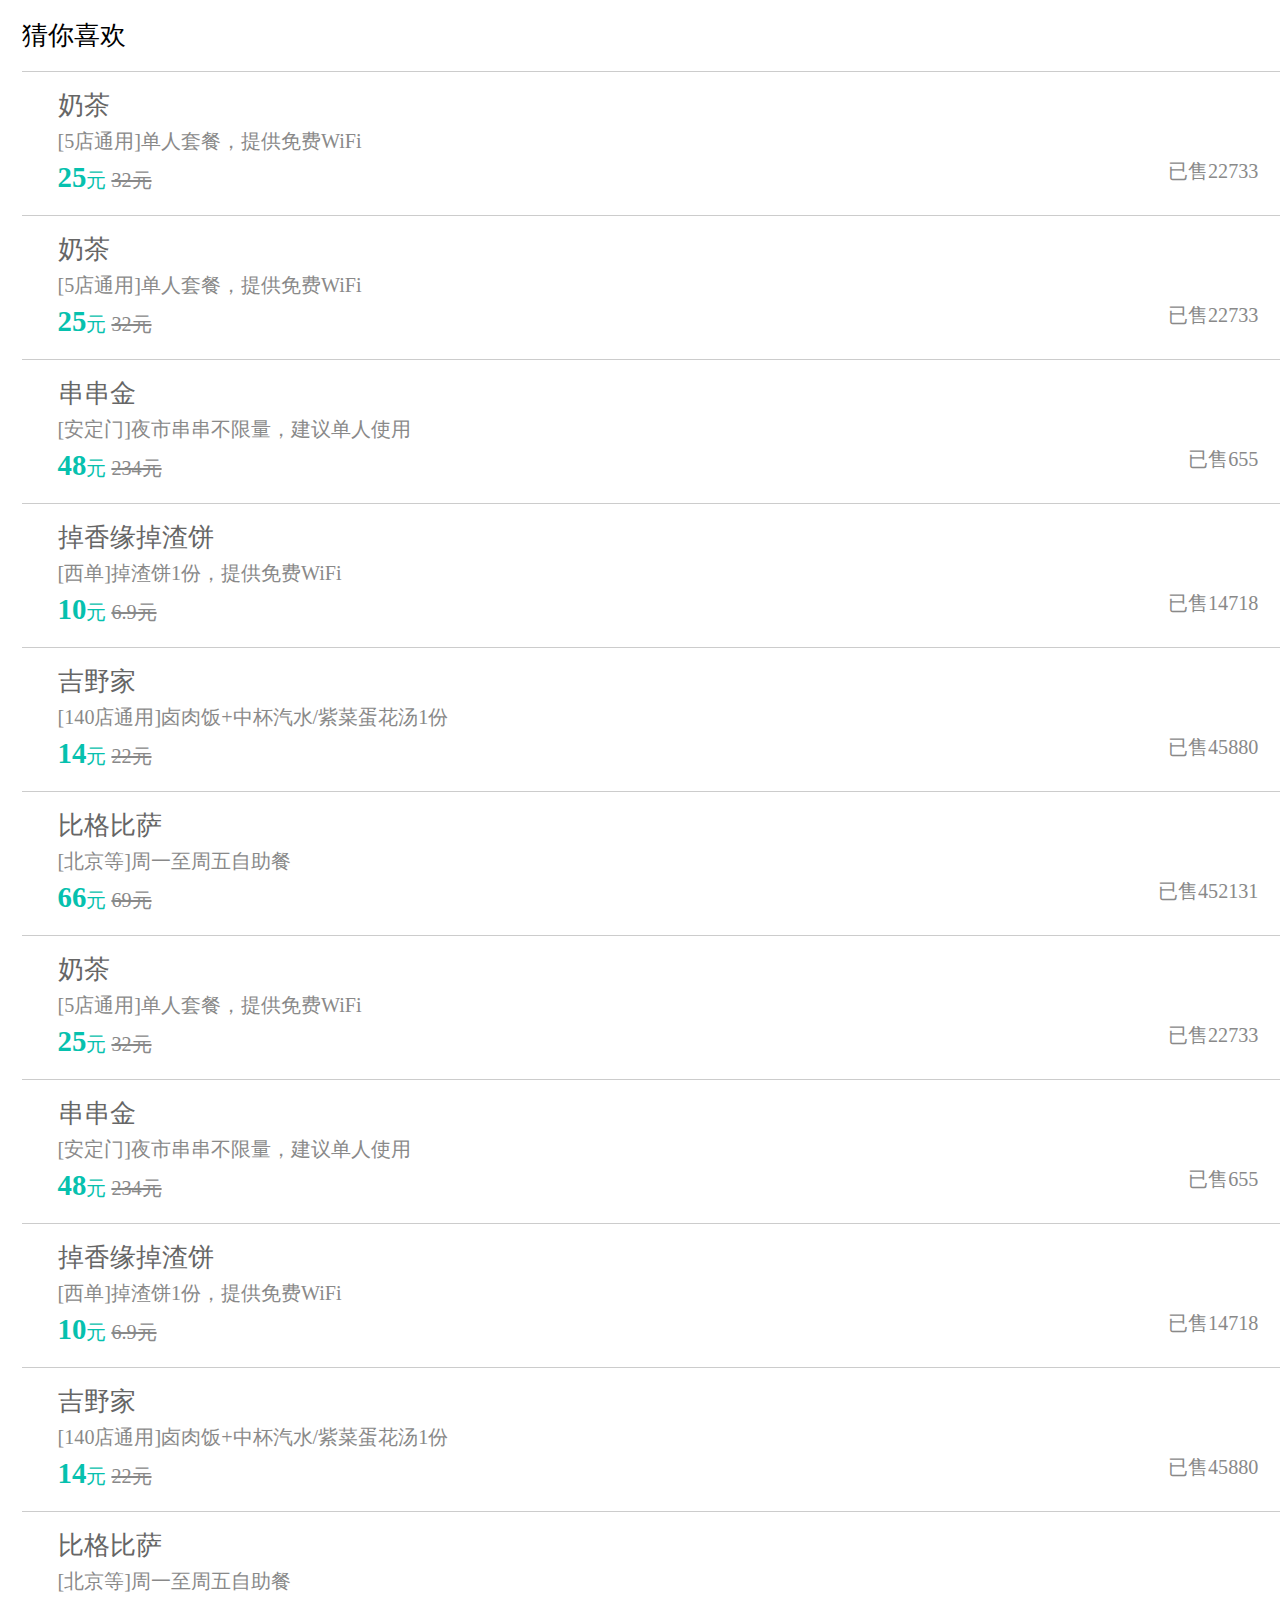
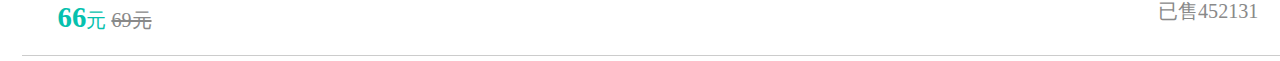
==== index.html @ a8ac3b0f "gw" ====
<!DOCTYPE html>
<html lang="en">

<head>
    <meta charset="UTF-8">
    <meta name="viewport" content="width=device-width, initial-scale=1.0">
    <meta http-equiv="X-UA-Compatible" content="ie=edge">
    <title>美团</title>
    <link rel="stylesheet" href="css/style.css">
</head>

<body>
    <main class="main">
        <div class="cont">
            <h3>猜你喜欢</h3>
            <dl>
                <dt>
                    <img src="https://p0.meituan.net/100.0/deal/d245d3a59e6c902f81d28c6874a3536167156.jpg@12_0_775_775a%7C267h_267w_2e_90Q" alt="">
                </dt>
                <dd>
                    <h4>奶茶</h4>
                    <h5>[5店通用]单人套餐，提供免费WiFi</h5>
                    <h6>
                        <div class="price">
                            <span class="strong">25</span><span class="strong-color">元</span>
                            <del>32元</del>
                            <span class="line-right">
                                已售22733
                            </span>
                        </div>
                    </h6>
                </dd>
            </dl>
            <dl>
                <dt>
                    <img src="https://p0.meituan.net/100.0/deal/d245d3a59e6c902f81d28c6874a3536167156.jpg@12_0_775_775a%7C267h_267w_2e_90Q" alt="">
                </dt>
                <dd>
                    <h4>奶茶</h4>
                    <h5>[5店通用]单人套餐，提供免费WiFi</h5>
                    <h6>
                        <div class="price">
                            <span class="strong">25</span><span class="strong-color">元</span>
                            <del>32元</del>
                            <span class="line-right">
                                已售22733
                            </span>
                        </div>
                    </h6>
                </dd>
            </dl>
            <dl>
                <dt>
                    <img src="https://p1.meituan.net/200.0/deal/932180e66d0e1281a1e294e4fa49412c116406.jpg@214_0_852_852a%7C267h_267w_2e_90Q" alt="">
                </dt>
                <dd>
                    <h4>串串金</h4>
                    <h5>[安定门]夜市串串不限量，建议单人使用</h5>
                    <h6>
                        <div class="price">
                            <span class="strong">48</span><span class="strong-color">元</span>
                            <del>234元</del>
                            <span class="line-right">
                                已售655
                            </span>
                        </div>
                    </h6>
                </dd>
            </dl>
            <dl>
                <dt>
                    <img src="https://p1.meituan.net/200.0/deal/7fa4d4497aab7b81ced0d3081616e77262464.jpg@117_0_468_468a%7C267h_267w_2e_90Q" alt="">
                </dt>
                <dd>
                    <h4>掉香缘掉渣饼</h4>
                    <h5>[西单]掉渣饼1份，提供免费WiFi</h5>
                    <h6>
                        <div class="price">
                            <span class="strong">10</span><span class="strong-color">元</span>
                            <del>6.9元</del>
                            <span class="line-right">
                                已售14718
                            </span>
                        </div>
                    </h6>
                </dd>
            </dl>
            <dl>
                <dt>
                    <img src="https://p1.meituan.net/200.0/deal/8e637b56e05c599727e75b2859fbf41134617.jpg@126_0_388_388a%7C267h_267w_2e_100Q" alt="">
                </dt>
                <dd>
                    <h4>吉野家</h4>
                    <h5>[140店通用]卤肉饭+中杯汽水/紫菜蛋花汤1份</h5>
                    <h6>
                        <div class="price">
                            <span class="strong">14</span><span class="strong-color">元</span>
                            <del>22元</del>
                            <span class="line-right">
                                已售45880
                            </span>
                        </div>
                    </h6>
                </dd>
            </dl>
            <dl>
                <dt>
                    <img src="https://p1.meituan.net/200.0/deal/6c6b26cb5943a61677a5c1cd891d8d6297996.jpg@249_0_786_786a%7C267h_267w_2e_90Q" alt="">
                </dt>
                <dd>
                    <h4>比格比萨</h4>
                    <h5>[北京等]周一至周五自助餐</h5>
                    <h6>
                        <div class="price">
                            <span class="strong">66</span><span class="strong-color">元</span>
                            <del>69元</del>
                            <span class="line-right">
                                已售452131
                            </span>
                        </div>
                    </h6>
                </dd>
            </dl>
            <dl>
                <dt>
                    <img src="https://p0.meituan.net/100.0/deal/d245d3a59e6c902f81d28c6874a3536167156.jpg@12_0_775_775a%7C267h_267w_2e_90Q" alt="">
                </dt>
                <dd>
                    <h4>奶茶</h4>
                    <h5>[5店通用]单人套餐，提供免费WiFi</h5>
                    <h6>
                        <div class="price">
                            <span class="strong">25</span><span class="strong-color">元</span>
                            <del>32元</del>
                            <span class="line-right">
                                已售22733
                            </span>
                        </div>
                    </h6>
                </dd>
            </dl>
            <dl>
                <dt>
                    <img src="https://p1.meituan.net/200.0/deal/932180e66d0e1281a1e294e4fa49412c116406.jpg@214_0_852_852a%7C267h_267w_2e_90Q" alt="">
                </dt>
                <dd>
                    <h4>串串金</h4>
                    <h5>[安定门]夜市串串不限量，建议单人使用</h5>
                    <h6>
                        <div class="price">
                            <span class="strong">48</span><span class="strong-color">元</span>
                            <del>234元</del>
                            <span class="line-right">
                                已售655
                            </span>
                        </div>
                    </h6>
                </dd>
            </dl>
            <dl>
                <dt>
                    <img src="https://p1.meituan.net/200.0/deal/7fa4d4497aab7b81ced0d3081616e77262464.jpg@117_0_468_468a%7C267h_267w_2e_90Q" alt="">
                </dt>
                <dd>
                    <h4>掉香缘掉渣饼</h4>
                    <h5>[西单]掉渣饼1份，提供免费WiFi</h5>
                    <h6>
                        <div class="price">
                            <span class="strong">10</span><span class="strong-color">元</span>
                            <del>6.9元</del>
                            <span class="line-right">
                                已售14718
                            </span>
                        </div>
                    </h6>
                </dd>
            </dl>
            <dl>
                <dt>
                    <img src="https://p1.meituan.net/200.0/deal/8e637b56e05c599727e75b2859fbf41134617.jpg@126_0_388_388a%7C267h_267w_2e_100Q" alt="">
                </dt>
                <dd>
                    <h4>吉野家</h4>
                    <h5>[140店通用]卤肉饭+中杯汽水/紫菜蛋花汤1份</h5>
                    <h6>
                        <div class="price">
                            <span class="strong">14</span><span class="strong-color">元</span>
                            <del>22元</del>
                            <span class="line-right">
                                已售45880
                            </span>
                        </div>
                    </h6>
                </dd>
            </dl>
            <dl>
                <dt>
                    <img src="https://p1.meituan.net/200.0/deal/6c6b26cb5943a61677a5c1cd891d8d6297996.jpg@249_0_786_786a%7C267h_267w_2e_90Q" alt="">
                </dt>
                <dd>
                    <h4>比格比萨</h4>
                    <h5>[北京等]周一至周五自助餐</h5>
                    <h6>
                        <div class="price">
                            <span class="strong">66</span><span class="strong-color">元</span>
                            <del>69元</del>
                            <span class="line-right">
                                已售452131
                            </span>
                        </div>
                    </h6>
                </dd>
            </dl>
        </div>
    </main>
</body>
<script src="js/flexible.js"></script>

</html>
---- css/style.css ----
a:hover,
a:active,
a:link,
a:visited {
  text-decoration: none;
  -webkit-tap-highlight-color: transparent;
}

html,
body {
  width: 100%;
  height: 100%;
  line-height: 1.5;
}

body,
div,
dl,
dt,
dd,
ul,
ol,
li,
h1,
h2,
h3,
h4,
h5,
h6,
pre,
code,
form,
fieldset,
legend,
input,
textarea,
p,
blockquote,
th,
td,
hr,
button,
article,
aside,
details,
figcaption,
figure,
footer,
header,
hgroup,
menu,
nav,
section {
  margin: 0;
  padding: 0;
  -webkit-text-size-adjust: 100%;
  -webkit-tap-highlight-color: transparent;
  box-sizing: border-box;
}

article,
aside,
details,
figcaption,
figure,
footer,
header,
hgroup,
menu,
nav,
section {
  display: block;
}

audio,
canvas,
video {
  display: inline-block;
  *display: inline;
  *zoom: 1;
}

table {
  border-collapse: collapse;
  border-spacing: 0;
}

th {
  text-align: inherit;
}

fieldset,
img {
  border: 0;
}

iframe {
  display: block;
}

abbr,
acronym {
  border: 0;
  font-variant: normal;
}

del {
  text-decoration: line-through;
}

address,
caption,
cite,
code,
dfn,
em,
th,
var {
  font-style: normal;
  font-weight: 500;
}

ol,
ul {
  list-style: none;
}

caption,
th {
  text-align: left;
}

h1,
h2,
h3,
h4,
h5,
h6 {
  font-size: 100%;
  font-weight: 500;
}

i,
code,
b {
  font-weight: normal;
  font-style: normal;
}

code {
  background: transparent;
}

.cont {
  width: 100%;
  padding-left: 0.4rem;
}

.cont h3 {
  font-size: 0.48rem;
  height: 1.33333rem;
  line-height: 1.33333rem;
  border-bottom: 0.02667rem solid #ccc;
}

.cont dl {
  width: 100%;
  height: 2.66667rem;
  border-bottom: 0.02667rem solid #ccc;
  display: flex;
  flex-direction: row;
  justify-content: flex-start;
  align-items: center;
}

.cont dl dt {
  padding: 0.13333rem;
}

.cont dl dt img {
  max-width: 2.66667rem;
  max-height: 2.13333rem;
}

.cont dl dd {
  flex: 1;
  padding: 0.4rem;
}

.cont dl dd h4 {
  font-size: 0.48rem;
  color: #666666;
}

.cont dl dd h5 {
  font-size: 0.37333rem;
  color: #898989;
}

.cont dl dd h6 {
  font-size: 0.37333rem;
  color: #898989;
}

.cont dl dd h6 .price .strong {
  font-size: 0.53333rem;
  font-weight: 800;
  color: #06c1ae;
}

.cont dl dd h6 .price .strong-color {
  font-size: 0.37333rem;
  color: #06c1ae;
}

.cont dl dd h6 .price .line-right {
  float: right;
}
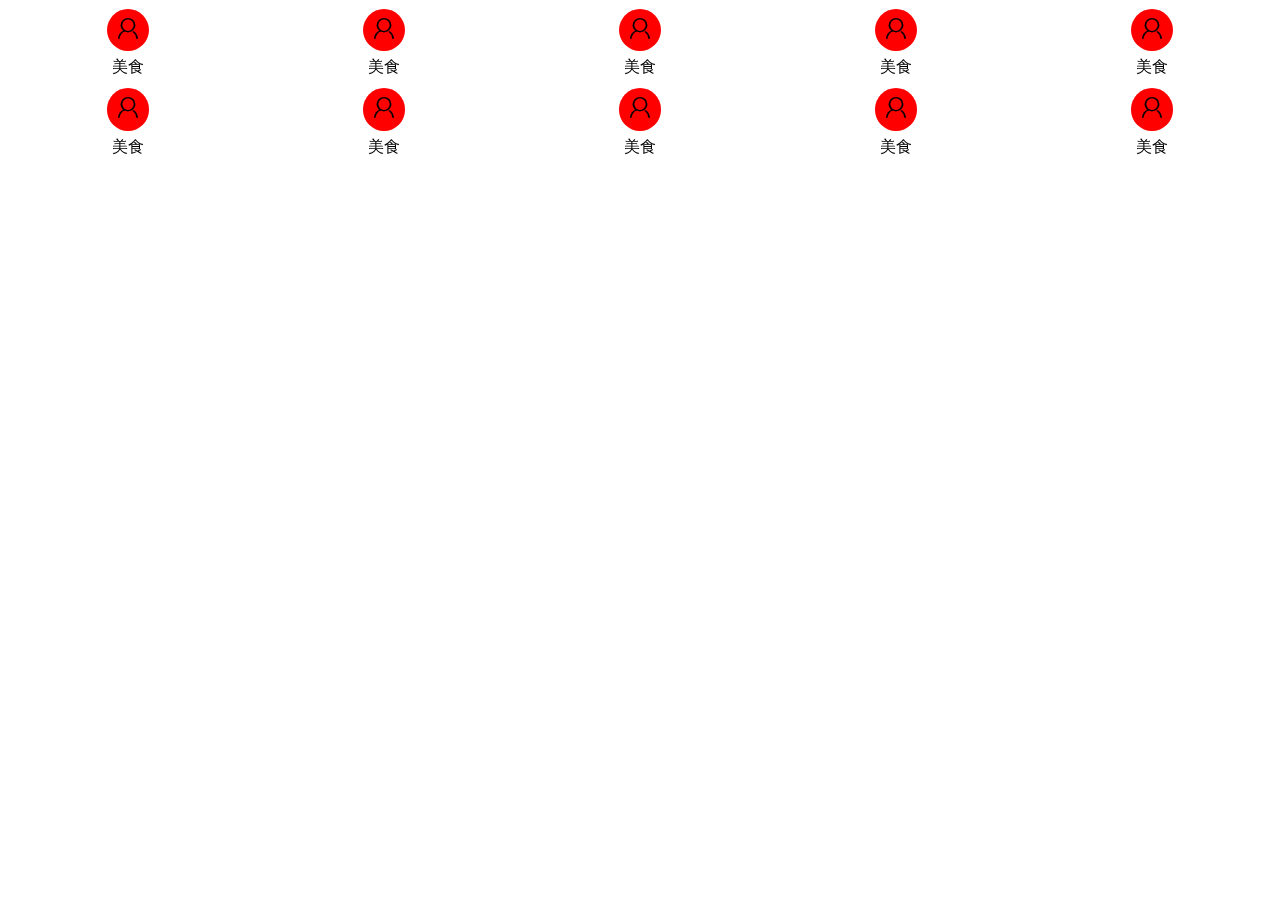
==== commit d4a80cf8: "lzk" ====
--- a/index.html
+++ b/index.html
@@ -5,215 +5,110 @@
     <meta charset="UTF-8">
     <meta name="viewport" content="width=device-width, initial-scale=1.0">
     <meta http-equiv="X-UA-Compatible" content="ie=edge">
-    <title>美团</title>
+    <title>刘正凯</title>
     <link rel="stylesheet" href="css/style.css">
+    <link rel="stylesheet" href="fonts/iconfont.css">
+    <link rel="stylesheet" href="css/swiper-4.3.3.min.css">
+    <script src="js/swiper-4.3.3.min.js"></script>
 </head>
 
 <body>
-    <main class="main">
-        <div class="cont">
-            <h3>猜你喜欢</h3>
-            <dl>
-                <dt>
-                    <img src="https://p0.meituan.net/100.0/deal/d245d3a59e6c902f81d28c6874a3536167156.jpg@12_0_775_775a%7C267h_267w_2e_90Q" alt="">
-                </dt>
-                <dd>
-                    <h4>奶茶</h4>
-                    <h5>[5店通用]单人套餐，提供免费WiFi</h5>
-                    <h6>
-                        <div class="price">
-                            <span class="strong">25</span><span class="strong-color">元</span>
-                            <del>32元</del>
-                            <span class="line-right">
-                                已售22733
-                            </span>
-                        </div>
-                    </h6>
-                </dd>
-            </dl>
-            <dl>
-                <dt>
-                    <img src="https://p0.meituan.net/100.0/deal/d245d3a59e6c902f81d28c6874a3536167156.jpg@12_0_775_775a%7C267h_267w_2e_90Q" alt="">
-                </dt>
-                <dd>
-                    <h4>奶茶</h4>
-                    <h5>[5店通用]单人套餐，提供免费WiFi</h5>
-                    <h6>
-                        <div class="price">
-                            <span class="strong">25</span><span class="strong-color">元</span>
-                            <del>32元</del>
-                            <span class="line-right">
-                                已售22733
-                            </span>
-                        </div>
-                    </h6>
-                </dd>
-            </dl>
-            <dl>
-                <dt>
-                    <img src="https://p1.meituan.net/200.0/deal/932180e66d0e1281a1e294e4fa49412c116406.jpg@214_0_852_852a%7C267h_267w_2e_90Q" alt="">
-                </dt>
-                <dd>
-                    <h4>串串金</h4>
-                    <h5>[安定门]夜市串串不限量，建议单人使用</h5>
-                    <h6>
-                        <div class="price">
-                            <span class="strong">48</span><span class="strong-color">元</span>
-                            <del>234元</del>
-                            <span class="line-right">
-                                已售655
-                            </span>
-                        </div>
-                    </h6>
-                </dd>
-            </dl>
-            <dl>
-                <dt>
-                    <img src="https://p1.meituan.net/200.0/deal/7fa4d4497aab7b81ced0d3081616e77262464.jpg@117_0_468_468a%7C267h_267w_2e_90Q" alt="">
-                </dt>
-                <dd>
-                    <h4>掉香缘掉渣饼</h4>
-                    <h5>[西单]掉渣饼1份，提供免费WiFi</h5>
-                    <h6>
-                        <div class="price">
-                            <span class="strong">10</span><span class="strong-color">元</span>
-                            <del>6.9元</del>
-                            <span class="line-right">
-                                已售14718
-                            </span>
-                        </div>
-                    </h6>
-                </dd>
-            </dl>
-            <dl>
-                <dt>
-                    <img src="https://p1.meituan.net/200.0/deal/8e637b56e05c599727e75b2859fbf41134617.jpg@126_0_388_388a%7C267h_267w_2e_100Q" alt="">
-                </dt>
-                <dd>
-                    <h4>吉野家</h4>
-                    <h5>[140店通用]卤肉饭+中杯汽水/紫菜蛋花汤1份</h5>
-                    <h6>
-                        <div class="price">
-                            <span class="strong">14</span><span class="strong-color">元</span>
-                            <del>22元</del>
-                            <span class="line-right">
-                                已售45880
-                            </span>
-                        </div>
-                    </h6>
-                </dd>
-            </dl>
-            <dl>
-                <dt>
-                    <img src="https://p1.meituan.net/200.0/deal/6c6b26cb5943a61677a5c1cd891d8d6297996.jpg@249_0_786_786a%7C267h_267w_2e_90Q" alt="">
-                </dt>
-                <dd>
-                    <h4>比格比萨</h4>
-                    <h5>[北京等]周一至周五自助餐</h5>
-                    <h6>
-                        <div class="price">
-                            <span class="strong">66</span><span class="strong-color">元</span>
-                            <del>69元</del>
-                            <span class="line-right">
-                                已售452131
-                            </span>
-                        </div>
-                    </h6>
-                </dd>
-            </dl>
-            <dl>
-                <dt>
-                    <img src="https://p0.meituan.net/100.0/deal/d245d3a59e6c902f81d28c6874a3536167156.jpg@12_0_775_775a%7C267h_267w_2e_90Q" alt="">
-                </dt>
-                <dd>
-                    <h4>奶茶</h4>
-                    <h5>[5店通用]单人套餐，提供免费WiFi</h5>
-                    <h6>
-                        <div class="price">
-                            <span class="strong">25</span><span class="strong-color">元</span>
-                            <del>32元</del>
-                            <span class="line-right">
-                                已售22733
-                            </span>
-                        </div>
-                    </h6>
-                </dd>
-            </dl>
-            <dl>
-                <dt>
-                    <img src="https://p1.meituan.net/200.0/deal/932180e66d0e1281a1e294e4fa49412c116406.jpg@214_0_852_852a%7C267h_267w_2e_90Q" alt="">
-                </dt>
-                <dd>
-                    <h4>串串金</h4>
-                    <h5>[安定门]夜市串串不限量，建议单人使用</h5>
-                    <h6>
-                        <div class="price">
-                            <span class="strong">48</span><span class="strong-color">元</span>
-                            <del>234元</del>
-                            <span class="line-right">
-                                已售655
-                            </span>
-                        </div>
-                    </h6>
-                </dd>
-            </dl>
-            <dl>
-                <dt>
-                    <img src="https://p1.meituan.net/200.0/deal/7fa4d4497aab7b81ced0d3081616e77262464.jpg@117_0_468_468a%7C267h_267w_2e_90Q" alt="">
-                </dt>
-                <dd>
-                    <h4>掉香缘掉渣饼</h4>
-                    <h5>[西单]掉渣饼1份，提供免费WiFi</h5>
-                    <h6>
-                        <div class="price">
-                            <span class="strong">10</span><span class="strong-color">元</span>
-                            <del>6.9元</del>
-                            <span class="line-right">
-                                已售14718
-                            </span>
-                        </div>
-                    </h6>
-                </dd>
-            </dl>
-            <dl>
-                <dt>
-                    <img src="https://p1.meituan.net/200.0/deal/8e637b56e05c599727e75b2859fbf41134617.jpg@126_0_388_388a%7C267h_267w_2e_100Q" alt="">
-                </dt>
-                <dd>
-                    <h4>吉野家</h4>
-                    <h5>[140店通用]卤肉饭+中杯汽水/紫菜蛋花汤1份</h5>
-                    <h6>
-                        <div class="price">
-                            <span class="strong">14</span><span class="strong-color">元</span>
-                            <del>22元</del>
-                            <span class="line-right">
-                                已售45880
-                            </span>
-                        </div>
-                    </h6>
-                </dd>
-            </dl>
-            <dl>
-                <dt>
-                    <img src="https://p1.meituan.net/200.0/deal/6c6b26cb5943a61677a5c1cd891d8d6297996.jpg@249_0_786_786a%7C267h_267w_2e_90Q" alt="">
-                </dt>
-                <dd>
-                    <h4>比格比萨</h4>
-                    <h5>[北京等]周一至周五自助餐</h5>
-                    <h6>
-                        <div class="price">
-                            <span class="strong">66</span><span class="strong-color">元</span>
-                            <del>69元</del>
-                            <span class="line-right">
-                                已售452131
-                            </span>
-                        </div>
-                    </h6>
-                </dd>
-            </dl>
-        </div>
-    </main>
+    <div class="nav swiper-container">
+        <ul class="swiper-wrapper">
+            <li class="swiper-slide">
+                <dl>
+                    <dt><i class="icon iconfont icon-wode"></i></dt>
+                    <dd>美食</dd>
+                </dl>
+                <dl>
+                    <dt><i class="icon iconfont icon-wode"></i></dt>
+                    <dd>美食</dd>
+                </dl>
+                <dl>
+                    <dt><i class="icon iconfont icon-wode"></i></dt>
+                    <dd>美食</dd>
+                </dl>
+                <dl>
+                    <dt><i class="icon iconfont icon-wode"></i></dt>
+                    <dd>美食</dd>
+                </dl>
+                <dl>
+                    <dt><i class="icon iconfont icon-wode"></i></dt>
+                    <dd>美食</dd>
+                </dl>
+                <dl>
+                    <dt><i class="icon iconfont icon-wode"></i></dt>
+                    <dd>美食</dd>
+                </dl>
+                <dl>
+                    <dt><i class="icon iconfont icon-wode"></i></dt>
+                    <dd>美食</dd>
+                </dl>
+                <dl>
+                    <dt><i class="icon iconfont icon-wode"></i></dt>
+                    <dd>美食</dd>
+                </dl>
+                <dl>
+                    <dt><i class="icon iconfont icon-wode"></i></dt>
+                    <dd>美食</dd>
+                </dl>
+                <dl>
+                    <dt><i class="icon iconfont icon-wode"></i></dt>
+                    <dd>美食</dd>
+                </dl>
+            </li>
+            <li class="swiper-slide">
+                <dl>
+                    <dt><i class="icon iconfont icon-wode"></i></dt>
+                    <dd>美食</dd>
+                </dl>
+                <dl>
+                    <dt><i class="icon iconfont icon-wode"></i></dt>
+                    <dd>美食</dd>
+                </dl>
+                <dl>
+                    <dt><i class="icon iconfont icon-wode"></i></dt>
+                    <dd>美食</dd>
+                </dl>
+                <dl>
+                    <dt><i class="icon iconfont icon-wode"></i></dt>
+                    <dd>美食</dd>
+                </dl>
+                <dl>
+                    <dt><i class="icon iconfont icon-wode"></i></dt>
+                    <dd>美食</dd>
+                </dl>
+                <dl>
+                    <dt><i class="icon iconfont icon-wode"></i></dt>
+                    <dd>美食</dd>
+                </dl>
+                <dl>
+                    <dt><i class="icon iconfont icon-wode"></i></dt>
+                    <dd>美食</dd>
+                </dl>
+                <dl>
+                    <dt><i class="icon iconfont icon-wode"></i></dt>
+                    <dd>美食</dd>
+                </dl>
+                <dl>
+                    <dt><i class="icon iconfont icon-wode"></i></dt>
+                    <dd>美食</dd>
+                </dl>
+                <dl>
+                    <dt><i class="icon iconfont icon-wode"></i></dt>
+                    <dd>美食</dd>
+                </dl>
+            </li>
+        </ul>
+
+
+
+
+
+    </div>
+    <script>
+        new Swiper('.nav')
+    </script>
 </body>
-<script src="js/flexible.js"></script>
 
 </html>--- a/css/style.css
+++ b/css/style.css
@@ -151,68 +151,43 @@
   background: transparent;
 }
 
-.cont {
+.nav {
   width: 100%;
-  padding-left: 0.4rem;
+  text-align: center;
 }
 
-.cont h3 {
-  font-size: 0.48rem;
-  height: 1.33333rem;
-  line-height: 1.33333rem;
-  border-bottom: 0.02667rem solid #ccc;
+.nav ul {
+  width: 100%;
 }
 
-.cont dl {
+.nav ul li {
   width: 100%;
-  height: 2.66667rem;
-  border-bottom: 0.02667rem solid #ccc;
   display: flex;
   flex-direction: row;
   justify-content: flex-start;
   align-items: center;
+  flex-wrap: wrap;
 }
 
-.cont dl dt {
-  padding: 0.13333rem;
+.nav ul li dl {
+  width: 20%;
+  flex-shrink: 0;
+  margin-top: 0.53333rem;
 }
 
-.cont dl dt img {
-  max-width: 2.66667rem;
-  max-height: 2.13333rem;
+.nav ul li dl dt {
+  width: 2.66667rem;
+  height: 2.66667rem;
+  line-height: 2.66667rem;
+  background: red;
+  border-radius: 50%;
+  margin: 0 auto;
 }
 
-.cont dl dd {
-  flex: 1;
-  padding: 0.4rem;
+.nav ul li dl dt i {
+  font-size: 1.6rem;
 }
 
-.cont dl dd h4 {
-  font-size: 0.48rem;
-  color: #666666;
+.nav ul li dl dd {
+  margin-top: 0.26667rem;
 }
-
-.cont dl dd h5 {
-  font-size: 0.37333rem;
-  color: #898989;
-}
-
-.cont dl dd h6 {
-  font-size: 0.37333rem;
-  color: #898989;
-}
-
-.cont dl dd h6 .price .strong {
-  font-size: 0.53333rem;
-  font-weight: 800;
-  color: #06c1ae;
-}
-
-.cont dl dd h6 .price .strong-color {
-  font-size: 0.37333rem;
-  color: #06c1ae;
-}
-
-.cont dl dd h6 .price .line-right {
-  float: right;
-}
--- a/fonts/iconfont.css
+++ b/fonts/iconfont.css
@@ -0,0 +1,646 @@
+
+@font-face {font-family: "iconfont";
+  src: url('iconfont.eot?t=1479642403788'); /* IE9*/
+  src: url('iconfont.eot?t=1479642403788#iefix') format('embedded-opentype'), /* IE6-IE8 */
+  url('iconfont.woff?t=1479642403788') format('woff'), /* chrome, firefox */
+  url('iconfont.ttf?t=1479642403788') format('truetype'), /* chrome, firefox, opera, Safari, Android, iOS 4.2+*/
+  url('iconfont.svg?t=1479642403788#iconfont') format('svg'); /* iOS 4.1- */
+}
+
+.iconfont {
+  font-family:"iconfont" !important;
+  font-size:16px;
+  font-style:normal;
+  -webkit-font-smoothing: antialiased;
+  -webkit-text-stroke-width: 0.2px;
+  -moz-osx-font-smoothing: grayscale;
+}
+
+.icon-zanting:before { content: "\f017e"; }
+
+.icon-zanting1:before { content: "\3442"; }
+
+.icon-zanting2:before { content: "\f0067"; }
+
+.icon-bofang:before { content: "\f004c"; }
+
+.icon-fenxiang:before { content: "\e62e"; } 
+
+.icon-fenxiang1:before { content: "\e628"; }
+
+.icon-play:before { content: "\e62f"; }
+
+.icon-share6:before { content: "\e602"; }
+
+.icon-bofang1:before { content: "\e6ac"; }
+
+.icon-ttpodicon:before { content: "\e639"; }
+
+.icon-ttpodicon1:before { content: "\e63a"; }
+
+.icon-ttpodicon2:before { content: "\e64d"; }
+
+.icon-ttpodicon3:before { content: "\e64e"; }
+
+.icon-fenxiang11:before { content: "\e654"; }
+
+.icon-fenxiang2:before { content: "\e60f"; }
+
+.icon-play1:before { content: "\e6bb"; }
+
+.icon-zanting3:before { content: "\e661"; }
+
+.icon-bofang2:before { content: "\f0088"; }
+
+.icon-fenxiang3:before { content: "\e600"; }
+
+.icon-infenicon18:before { content: "\e7b4"; }
+
+.icon-pause-outline:before { content: "\e691"; }
+
+.icon-fenxiang4:before { content: "\e631"; }
+
+.icon-shangyiqu:before { content: "\e665"; }
+
+.icon-xiayiqu:before { content: "\e67e"; }
+
+.icon-zanting4:before { content: "\e615"; }
+
+.icon-fenxiang5:before { content: "\e61c"; }
+
+.icon-bofang3:before { content: "\e61a"; }
+
+.icon-fenxiang6:before { content: "\e603"; }
+
+.icon-share:before { content: "\e604"; }
+
+.icon-iconfontcolor96:before { content: "\e6d2"; }
+
+.icon-bofangqixiayiqu:before { content: "\e63d"; }
+
+.icon-suopingxiayiqu:before { content: "\e68c"; }
+
+.icon-suopingshangyiqu:before { content: "\e68d"; }
+
+.icon-zhutixiayiqu:before { content: "\e708"; }
+
+.icon-tianbiao:before { content: "\e642"; }
+
+.icon-tian:before { content: "\e612"; }
+
+.icon-tianmao:before { content: "\e669"; }
+
+.icon-tianmao1:before { content: "\e68f"; }
+
+.icon-xiayiqu1:before { content: "\e6e7"; }
+
+.icon-suijibofang:before { content: "\e6f1"; }
+
+.icon-weibiaoti102:before { content: "\e608"; }
+
+.icon-icon1:before { content: "\e693"; }
+
+.icon-icon2:before { content: "\e694"; }
+
+.icon-tianmao2:before { content: "\e644"; }
+
+.icon-05:before { content: "\e62a"; }
+
+.icon-07:before { content: "\e62c"; }
+
+.icon-10:before { content: "\e630"; }
+
+.icon-24:before { content: "\e63e"; }
+
+.icon-25:before { content: "\e63f"; }
+
+.icon-26:before { content: "\e640"; }
+
+.icon-27:before { content: "\e641"; }
+
+.icon-28:before { content: "\e643"; }
+
+.icon-29:before { content: "\e645"; }
+
+.icon-31:before { content: "\e646"; }
+
+.icon-38:before { content: "\e651"; }
+
+.icon-crm17:before { content: "\e64f"; }
+
+.icon-39:before { content: "\e652"; }
+
+.icon-zanting5:before { content: "\e66a"; }
+
+.icon-zantinghuodong:before { content: "\e621"; }
+
+.icon-7tian:before { content: "\e60a"; }
+
+.icon-7tian1:before { content: "\e776"; }
+
+.icon-42:before { content: "\e65e"; }
+
+.icon-zanting6:before { content: "\e601"; }
+
+.icon-tianmao3:before { content: "\e775"; }
+
+.icon-50:before { content: "\e662"; }
+
+.icon-shangyiqu-copy:before { content: "\e609"; }
+
+.icon-user:before { content: "\e607"; }
+
+.icon-default-avatar:before { content: "\e627"; }
+
+.icon-zanting7:before { content: "\e605"; }
+
+.icon-shangyiqu-copy1:before { content: "\e606"; }
+
+.icon-suiji2:before { content: "\e60c"; }
+
+.icon-address:before { content: "\e675"; }
+
+.icon-eyeoclose:before { content: "\e678"; }
+
+.icon-eyeopen:before { content: "\e679"; }
+
+.icon-phonenum:before { content: "\e683"; }
+
+.icon-question:before { content: "\e685"; }
+
+.icon-set:before { content: "\e689"; }
+
+.icon-paynumber:before { content: "\e690"; }
+
+.icon-yinlezanting:before { content: "\e60b"; }
+
+.icon-tushujiemianxiayiqu40:before { content: "\e636"; }
+
+.icon-suijibofang1:before { content: "\e61d"; }
+
+.icon-suijibofang2:before { content: "\e61e"; }
+
+.icon-suijibofang3:before { content: "\e622"; }
+
+.icon-icon78:before { content: "\e663"; }
+
+.icon-icon129:before { content: "\e686"; }
+
+.icon-icon226:before { content: "\e69d"; }
+
+.icon-xiaoxi1:before { content: "\e60d"; }
+
+.icon-xiaoxi:before { content: "\e60e"; }
+
+.icon-tongjitu111:before { content: "\e610"; }
+
+.icon-yonghu:before { content: "\e611"; }
+
+.icon-gongzuo:before { content: "\e613"; }
+
+.icon-zixun:before { content: "\e614"; }
+
+.icon-zixuntianchong:before { content: "\e616"; }
+
+.icon-dingwei:before { content: "\e633"; }
+
+.icon-next:before { content: "\e64c"; }
+
+.icon-shangyiqu1:before { content: "\e634"; }
+
+.icon-xiayiqu2:before { content: "\e637"; }
+
+.icon-tianmao4:before { content: "\e617"; }
+
+.icon-gouwuche-xuanzhong:before { content: "\e638"; }
+
+.icon-wode-xuanzhong:before { content: "\e63b"; }
+
+.icon-gouwuche:before { content: "\e63c"; }
+
+.icon-wode:before { content: "\e647"; }
+
+.icon-shouye:before { content: "\e648"; }
+
+.icon-dazhongdianping:before { content: "\e692"; }
+
+.icon-douban:before { content: "\e695"; }
+
+.icon-taobao:before { content: "\e696"; }
+
+.icon-tengxunweibo:before { content: "\e697"; }
+
+.icon-renren:before { content: "\e698"; }
+
+.icon-youxiang:before { content: "\e699"; }
+
+.icon-weixin:before { content: "\e69a"; }
+
+.icon-zhifubao:before { content: "\e69b"; }
+
+.icon-yinxiangbiji:before { content: "\e69c"; }
+
+.icon-Facebook:before { content: "\e69e"; }
+
+.icon-dribbble:before { content: "\e69f"; }
+
+.icon-linkedin:before { content: "\e6a0"; }
+
+.icon-Instagram:before { content: "\e6a1"; }
+
+.icon-pinterest:before { content: "\e6a2"; }
+
+.icon-qqkongjian:before { content: "\e6a3"; }
+
+.icon-reddit:before { content: "\e6a4"; }
+
+.icon-tumblr:before { content: "\e6a5"; }
+
+.icon-zhihu:before { content: "\e6a6"; }
+
+.icon-youku:before { content: "\e6a7"; }
+
+.icon-twitter:before { content: "\e6a8"; }
+
+.icon-quora:before { content: "\e6a9"; }
+
+.icon-path:before { content: "\e6aa"; }
+
+.icon-youdaoyunbiji:before { content: "\e6ab"; }
+
+.icon-snapchat:before { content: "\e6ad"; }
+
+.icon-line:before { content: "\e6ae"; }
+
+.icon-xinlangweibo:before { content: "\e6af"; }
+
+.icon-qq:before { content: "\e6b0"; }
+
+.icon-whatsapp:before { content: "\e6b1"; }
+
+.icon-fenlei:before { content: "\e649"; }
+
+.icon-fenlei-xuanzhong:before { content: "\e64a"; }
+
+.icon-pengyouquan:before { content: "\e6b2"; }
+
+.icon-xiangshang:before { content: "\e64b"; }
+
+.icon-xiangxia:before { content: "\e650"; }
+
+.icon-shizhong1:before { content: "\e6b3"; }
+
+.icon-xiangzuo:before { content: "\e653"; }
+
+.icon-01:before { content: "\e618"; }
+
+.icon-02:before { content: "\e619"; }
+
+.icon-03:before { content: "\e61b"; }
+
+.icon-051:before { content: "\e61f"; }
+
+.icon-06:before { content: "\e620"; }
+
+.icon-071:before { content: "\e623"; }
+
+.icon-random:before { content: "\e504"; }
+
+.icon-08:before { content: "\e624"; }
+
+.icon-09:before { content: "\e625"; }
+
+.icon-101:before { content: "\e626"; }
+
+.icon-11:before { content: "\e629"; }
+
+.icon-12:before { content: "\e62b"; }
+
+.icon-14:before { content: "\e62d"; }
+
+.icon-17:before { content: "\e632"; }
+
+.icon-18:before { content: "\e635"; }
+
+.icon-20:before { content: "\e655"; }
+
+.icon-21:before { content: "\e656"; }
+
+.icon-twitter1:before { content: "\e659"; }
+
+.icon-facebook:before { content: "\e65a"; }
+
+.icon-weixin1:before { content: "\e657"; }
+
+.icon-Yahoo:before { content: "\e65b"; }
+
+.icon-Skye:before { content: "\e65c"; }
+
+.icon-Google:before { content: "\e65d"; }
+
+.icon-anzhuo:before { content: "\e65f"; }
+
+.icon-yamaxun:before { content: "\e660"; }
+
+.icon-linkedin1:before { content: "\e664"; }
+
+.icon-weixinpengyouquan:before { content: "\e658"; }
+
+.icon-YouTube:before { content: "\e666"; }
+
+.icon-qq1:before { content: "\e667"; }
+
+.icon-xinlang:before { content: "\e668"; }
+
+.icon-facebook1:before { content: "\e66b"; }
+
+.icon-Qzone:before { content: "\e66c"; }
+
+.icon-QQ:before { content: "\e66d"; }
+
+.icon-xinlang1:before { content: "\e66e"; }
+
+.icon-QQ_weibo:before { content: "\e66f"; }
+
+.icon-zhifubao1:before { content: "\e670"; }
+
+.icon-taobao1:before { content: "\e671"; }
+
+.icon-weichat:before { content: "\e672"; }
+
+.icon-douban1:before { content: "\e673"; }
+
+.icon-renren1:before { content: "\e674"; }
+
+.icon-email:before { content: "\e676"; }
+
+.icon-youku1:before { content: "\e677"; }
+
+.icon-twitter2:before { content: "\e67a"; }
+
+.icon-pingguo:before { content: "\e67b"; }
+
+.icon-shoucang:before { content: "\e67c"; }
+
+.icon-qiaquan:before { content: "\e67d"; }
+
+.icon-wenjian:before { content: "\e67f"; }
+
+.icon-bianji:before { content: "\e680"; }
+
+.icon-shezhi:before { content: "\e681"; }
+
+.icon-didian:before { content: "\e682"; }
+
+.icon-feiji:before { content: "\e684"; }
+
+.icon-dianhua:before { content: "\e687"; }
+
+.icon-lajitong:before { content: "\e688"; }
+
+.icon-shouji:before { content: "\e68a"; }
+
+.icon-qianbao:before { content: "\e68b"; }
+
+.icon-youxiang1:before { content: "\e68e"; }
+
+.icon-yuechi:before { content: "\e6b4"; }
+
+.icon-xuewei:before { content: "\e6b5"; }
+
+.icon-pingfen:before { content: "\e6b6"; }
+
+.icon-naozhong:before { content: "\e6b7"; }
+
+.icon-jianpan:before { content: "\e6b8"; }
+
+.icon-baidu:before { content: "\e6b9"; }
+
+.icon-baidu2:before { content: "\e6ba"; }
+
+.icon-QQ1:before { content: "\e6bc"; }
+
+.icon-baidu1:before { content: "\e6bd"; }
+
+.icon-QQ2:before { content: "\e6be"; }
+
+.icon-QQ11:before { content: "\e6bf"; }
+
+.icon-taobao2:before { content: "\e6c0"; }
+
+.icon-taobao11:before { content: "\e6c1"; }
+
+.icon-taobao21:before { content: "\e6c2"; }
+
+.icon-tengxunweibo1:before { content: "\e6c3"; }
+
+.icon-tengxunweibo2:before { content: "\e6c4"; }
+
+.icon-weixin2:before { content: "\e6c5"; }
+
+.icon-tengxunweibo21:before { content: "\e6c6"; }
+
+.icon-weixin11:before { content: "\e6c7"; }
+
+.icon-weixin21:before { content: "\e6c8"; }
+
+.icon-xinlangweibo1:before { content: "\e6c9"; }
+
+.icon-xinlangweibo11:before { content: "\e6ca"; }
+
+.icon-xinlangweibo2:before { content: "\e6cb"; }
+
+.icon-icongerenzhongxin-01:before { content: "\e6cc"; }
+
+.icon-iconhuidaoshouye:before { content: "\e6cd"; }
+
+.icon-angle-left:before { content: "\e6ce"; }
+
+.icon-angle-double-left:before { content: "\e6cf"; }
+
+.icon-angle-double-right:before { content: "\e6d0"; }
+
+.icon-angle-down:before { content: "\e6d1"; }
+
+.icon-angle-double-up:before { content: "\e6d3"; }
+
+.icon-angle-double-down:before { content: "\e6d4"; }
+
+.icon-angle-up:before { content: "\e6d5"; }
+
+.icon-angle-right:before { content: "\e6d6"; }
+
+.icon-arrow-small-down:before { content: "\e6d7"; }
+
+.icon-arrow-down:before { content: "\e6d8"; }
+
+.icon-arrow-left:before { content: "\e6d9"; }
+
+.icon-arrow-right:before { content: "\e6da"; }
+
+.icon-arrow-small-left:before { content: "\e6db"; }
+
+.icon-arrow-small-right:before { content: "\e6dc"; }
+
+.icon-arrow-up:before { content: "\e6dd"; }
+
+.icon-arrow-small-up:before { content: "\e6de"; }
+
+.icon-chevron-thin-left:before { content: "\e6df"; }
+
+.icon-chevron-thin-down:before { content: "\e6e0"; }
+
+.icon-chevron-thin-right:before { content: "\e6e1"; }
+
+.icon-chevron-thin-up:before { content: "\e6e2"; }
+
+.icon-triangle-down:before { content: "\e6e3"; }
+
+.icon-rewind:before { content: "\e6e4"; }
+
+.icon-triangle-left:before { content: "\e6e5"; }
+
+.icon-triangle-right:before { content: "\e6e6"; }
+
+.icon-triangle-up:before { content: "\e6e8"; }
+
+.icon-fast-forward:before { content: "\e6e9"; }
+
+.icon-kefu:before { content: "\e6ea"; }
+
+.icon-shouqi-01:before { content: "\e6eb"; }
+
+.icon-bofang4:before { content: "\e6ec"; }
+
+.icon-biaoqian:before { content: "\e6ed"; }
+
+.icon-WIFI:before { content: "\e6ee"; }
+
+.icon-cuo:before { content: "\e6ef"; }
+
+.icon-dianzan:before { content: "\e6f0"; }
+
+.icon-dingwei1:before { content: "\e6f2"; }
+
+.icon-dui:before { content: "\e6f3"; }
+
+.icon-erji:before { content: "\e6f4"; }
+
+.icon-gengduo:before { content: "\e6f5"; }
+
+.icon-fengjing:before { content: "\e6f6"; }
+
+.icon-guangpan:before { content: "\e6f7"; }
+
+.icon-geren:before { content: "\e6f8"; }
+
+.icon-gengduo-2:before { content: "\e6f9"; }
+
+.icon-lingsheng:before { content: "\e6fa"; }
+
+.icon-jia:before { content: "\e6fb"; }
+
+.icon-lanya:before { content: "\e6fc"; }
+
+.icon-nv:before { content: "\e6fd"; }
+
+.icon-nan:before { content: "\e6fe"; }
+
+.icon-shezhi1:before { content: "\e6ff"; }
+
+.icon-shipin:before { content: "\e700"; }
+
+.icon-shoucang1:before { content: "\e701"; }
+
+.icon-sousuo:before { content: "\e702"; }
+
+.icon-suo:before { content: "\e703"; }
+
+.icon-xiala:before { content: "\e704"; }
+
+.icon-tongzhi:before { content: "\e705"; }
+
+.icon-xiayishou:before { content: "\e706"; }
+
+.icon-xiazai:before { content: "\e707"; }
+
+.icon-xinxi:before { content: "\e709"; }
+
+.icon-yuyin:before { content: "\e70a"; }
+
+.icon-zhuanhuan:before { content: "\e70b"; }
+
+.icon-zuobiao:before { content: "\e70c"; }
+
+.icon-shengyin:before { content: "\e70d"; }
+
+.icon-shoucang2:before { content: "\e70e"; }
+
+.icon-fuzhi:before { content: "\e70f"; }
+
+.icon-anquanshezhi:before { content: "\e710"; }
+
+.icon-shouji1:before { content: "\e711"; }
+
+.icon-tuichu:before { content: "\e712"; }
+
+.icon-xiaoxi2:before { content: "\e713"; }
+
+.icon-gongzuojilu:before { content: "\e714"; }
+
+.icon-faxiandingdan:before { content: "\e715"; }
+
+.icon-gerenxinxi:before { content: "\e716"; }
+
+.icon-wodedingdan:before { content: "\e717"; }
+
+.icon-tijiaodingdan:before { content: "\e718"; }
+
+.icon-querenwancheng:before { content: "\e719"; }
+
+.icon-yibangding:before { content: "\e71a"; }
+
+.icon-weibangding:before { content: "\e71b"; }
+
+.icon-baocun:before { content: "\e71c"; }
+
+.icon-quxiao:before { content: "\e71d"; }
+
+.icon-tianjia:before { content: "\e71e"; }
+
+.icon-bianji1:before { content: "\e71f"; }
+
+.icon-riqixuanze:before { content: "\e720"; }
+
+.icon-shanchu:before { content: "\e721"; }
+
+.icon-dizhi-01:before { content: "\e722"; }
+
+.icon-youjiantou-01:before { content: "\e723"; }
+
+.icon-youhuiquan-01:before { content: "\e724"; }
+
+.icon-daishouhuo-01:before { content: "\e725"; }
+
+.icon-quanbudingdan-01:before { content: "\e726"; }
+
+.icon-youhuiquan-geren-01:before { content: "\e727"; }
+
+.icon-shanchu-01:before { content: "\e728"; }
+
+.icon-fangdajing:before { content: "\e729"; }
+
+.icon-guanbi-01:before { content: "\e72a"; }
+
+.icon-meiyoudingdan-01:before { content: "\e72b"; }
+
+.icon-xuanzhong-01:before { content: "\e72c"; }
+
+.icon-weixuanzhong-01:before { content: "\e72d"; }
+
+.icon-zhifu-01:before { content: "\e72e"; }
+
+.icon-zuojiantou-01:before { content: "\e72f"; }
+
+.icon-gengduo-01:before { content: "\e730"; }
+
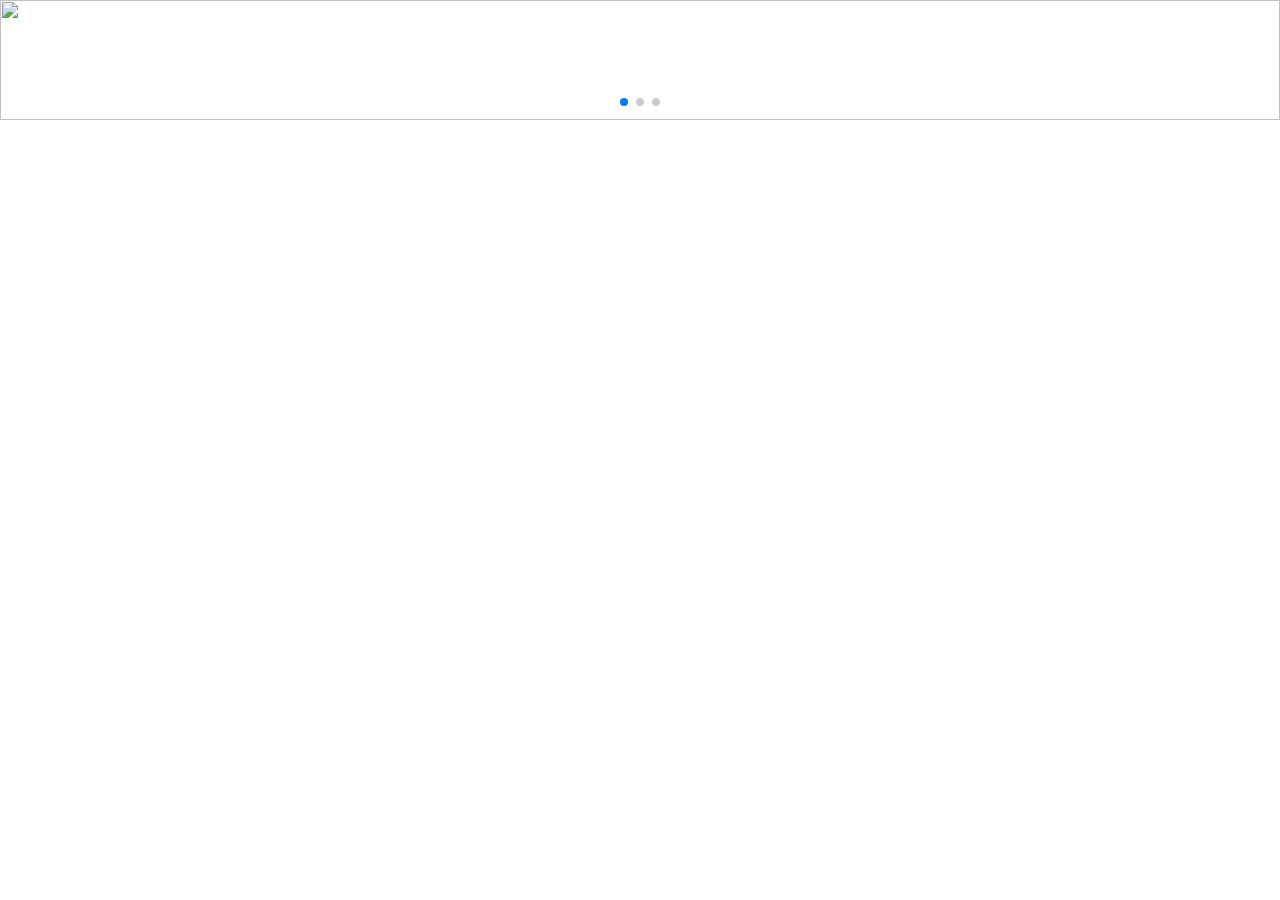
==== commit ad87bf6c: "index.html" ====
--- a/index.html
+++ b/index.html
@@ -1,114 +1,48 @@
 <!DOCTYPE html>
 <html lang="en">
-
 <head>
     <meta charset="UTF-8">
     <meta name="viewport" content="width=device-width, initial-scale=1.0">
     <meta http-equiv="X-UA-Compatible" content="ie=edge">
-    <title>刘正凯</title>
+    <title>Document</title>
+    <link rel="stylesheet" href="css/swiper-4.3.3.min.css">
     <link rel="stylesheet" href="css/style.css">
-    <link rel="stylesheet" href="fonts/iconfont.css">
-    <link rel="stylesheet" href="css/swiper-4.3.3.min.css">
+</head>
+<body>
+    <div class="wrap">
+        <section>
+            <div class="banner swiper-container">
+                <div class="swiper-wrapper">
+                    <div class="swiper-slide">
+                    
+                            <img src="http://ms0.meituan.net/touch/img/download_banner.png" alt="">
+                        
+                    </div>
+                    <div class="swiper-slide">
+                        
+                            <img src="http://ms0.meituan.net/touch/img/download_banner.png" alt="">
+                        
+                    </div>
+                    <div class="swiper-slide">
+                        
+                            <img src="http://ms0.meituan.net/touch/img/download_banner.png" alt="">
+                        
+                    </div>
+                </div>
+                <div class="swiper-pagination"></div>
+            </div>
+        </section>
+    </div>
     <script src="js/swiper-4.3.3.min.js"></script>
-</head>
-
-<body>
-    <div class="nav swiper-container">
-        <ul class="swiper-wrapper">
-            <li class="swiper-slide">
-                <dl>
-                    <dt><i class="icon iconfont icon-wode"></i></dt>
-                    <dd>美食</dd>
-                </dl>
-                <dl>
-                    <dt><i class="icon iconfont icon-wode"></i></dt>
-                    <dd>美食</dd>
-                </dl>
-                <dl>
-                    <dt><i class="icon iconfont icon-wode"></i></dt>
-                    <dd>美食</dd>
-                </dl>
-                <dl>
-                    <dt><i class="icon iconfont icon-wode"></i></dt>
-                    <dd>美食</dd>
-                </dl>
-                <dl>
-                    <dt><i class="icon iconfont icon-wode"></i></dt>
-                    <dd>美食</dd>
-                </dl>
-                <dl>
-                    <dt><i class="icon iconfont icon-wode"></i></dt>
-                    <dd>美食</dd>
-                </dl>
-                <dl>
-                    <dt><i class="icon iconfont icon-wode"></i></dt>
-                    <dd>美食</dd>
-                </dl>
-                <dl>
-                    <dt><i class="icon iconfont icon-wode"></i></dt>
-                    <dd>美食</dd>
-                </dl>
-                <dl>
-                    <dt><i class="icon iconfont icon-wode"></i></dt>
-                    <dd>美食</dd>
-                </dl>
-                <dl>
-                    <dt><i class="icon iconfont icon-wode"></i></dt>
-                    <dd>美食</dd>
-                </dl>
-            </li>
-            <li class="swiper-slide">
-                <dl>
-                    <dt><i class="icon iconfont icon-wode"></i></dt>
-                    <dd>美食</dd>
-                </dl>
-                <dl>
-                    <dt><i class="icon iconfont icon-wode"></i></dt>
-                    <dd>美食</dd>
-                </dl>
-                <dl>
-                    <dt><i class="icon iconfont icon-wode"></i></dt>
-                    <dd>美食</dd>
-                </dl>
-                <dl>
-                    <dt><i class="icon iconfont icon-wode"></i></dt>
-                    <dd>美食</dd>
-                </dl>
-                <dl>
-                    <dt><i class="icon iconfont icon-wode"></i></dt>
-                    <dd>美食</dd>
-                </dl>
-                <dl>
-                    <dt><i class="icon iconfont icon-wode"></i></dt>
-                    <dd>美食</dd>
-                </dl>
-                <dl>
-                    <dt><i class="icon iconfont icon-wode"></i></dt>
-                    <dd>美食</dd>
-                </dl>
-                <dl>
-                    <dt><i class="icon iconfont icon-wode"></i></dt>
-                    <dd>美食</dd>
-                </dl>
-                <dl>
-                    <dt><i class="icon iconfont icon-wode"></i></dt>
-                    <dd>美食</dd>
-                </dl>
-                <dl>
-                    <dt><i class="icon iconfont icon-wode"></i></dt>
-                    <dd>美食</dd>
-                </dl>
-            </li>
-        </ul>
-
-
-
-
-
-    </div>
     <script>
-        new Swiper('.nav')
+        new Swiper('.banner', {
+            autoplay: true,
+            pagination:{
+                el:'.swiper-pagination',
+                type:'bullets',
+                clickable:true
+            }
+        })
     </script>
 </body>
-
 </html>--- a/css/style.css
+++ b/css/style.css
@@ -1,193 +1,13 @@
-a:hover,
-a:active,
-a:link,
-a:visited {
-  text-decoration: none;
-  -webkit-tap-highlight-color: transparent;
+*{
+    margin:0;
+    padding: 0;
+    box-sizing: border-box;
 }
-
-html,
-body {
-  width: 100%;
-  height: 100%;
-  line-height: 1.5;
+.banner{
+    width: 100%;
+    height: 120px;
 }
-
-body,
-div,
-dl,
-dt,
-dd,
-ul,
-ol,
-li,
-h1,
-h2,
-h3,
-h4,
-h5,
-h6,
-pre,
-code,
-form,
-fieldset,
-legend,
-input,
-textarea,
-p,
-blockquote,
-th,
-td,
-hr,
-button,
-article,
-aside,
-details,
-figcaption,
-figure,
-footer,
-header,
-hgroup,
-menu,
-nav,
-section {
-  margin: 0;
-  padding: 0;
-  -webkit-text-size-adjust: 100%;
-  -webkit-tap-highlight-color: transparent;
-  box-sizing: border-box;
+img{
+    width: 100%;
+    height: 100%
 }
-
-article,
-aside,
-details,
-figcaption,
-figure,
-footer,
-header,
-hgroup,
-menu,
-nav,
-section {
-  display: block;
-}
-
-audio,
-canvas,
-video {
-  display: inline-block;
-  *display: inline;
-  *zoom: 1;
-}
-
-table {
-  border-collapse: collapse;
-  border-spacing: 0;
-}
-
-th {
-  text-align: inherit;
-}
-
-fieldset,
-img {
-  border: 0;
-}
-
-iframe {
-  display: block;
-}
-
-abbr,
-acronym {
-  border: 0;
-  font-variant: normal;
-}
-
-del {
-  text-decoration: line-through;
-}
-
-address,
-caption,
-cite,
-code,
-dfn,
-em,
-th,
-var {
-  font-style: normal;
-  font-weight: 500;
-}
-
-ol,
-ul {
-  list-style: none;
-}
-
-caption,
-th {
-  text-align: left;
-}
-
-h1,
-h2,
-h3,
-h4,
-h5,
-h6 {
-  font-size: 100%;
-  font-weight: 500;
-}
-
-i,
-code,
-b {
-  font-weight: normal;
-  font-style: normal;
-}
-
-code {
-  background: transparent;
-}
-
-.nav {
-  width: 100%;
-  text-align: center;
-}
-
-.nav ul {
-  width: 100%;
-}
-
-.nav ul li {
-  width: 100%;
-  display: flex;
-  flex-direction: row;
-  justify-content: flex-start;
-  align-items: center;
-  flex-wrap: wrap;
-}
-
-.nav ul li dl {
-  width: 20%;
-  flex-shrink: 0;
-  margin-top: 0.53333rem;
-}
-
-.nav ul li dl dt {
-  width: 2.66667rem;
-  height: 2.66667rem;
-  line-height: 2.66667rem;
-  background: red;
-  border-radius: 50%;
-  margin: 0 auto;
-}
-
-.nav ul li dl dt i {
-  font-size: 1.6rem;
-}
-
-.nav ul li dl dd {
-  margin-top: 0.26667rem;
-}
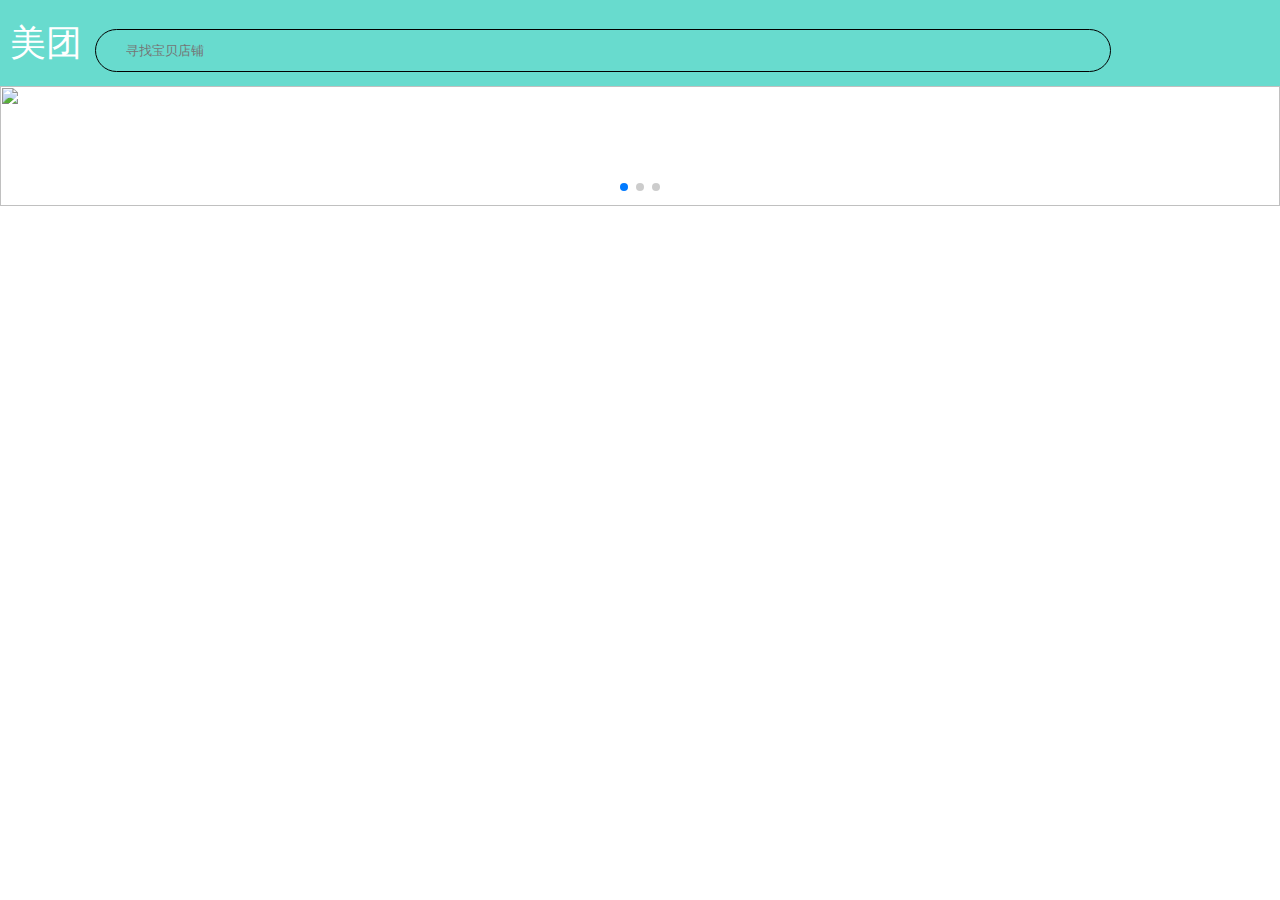
==== commit 051a25e9: "第二次" ====
--- a/index.html
+++ b/index.html
@@ -1,48 +1,58 @@
 <!DOCTYPE html>
 <html lang="en">
+
 <head>
     <meta charset="UTF-8">
     <meta name="viewport" content="width=device-width, initial-scale=1.0">
     <meta http-equiv="X-UA-Compatible" content="ie=edge">
-    <title>Document</title>
+    <title>美团</title>
+    <link rel="stylesheet" href="css/style.css">
     <link rel="stylesheet" href="css/swiper-4.3.3.min.css">
-    <link rel="stylesheet" href="css/style.css">
+    <script src='js/flexible.js'></script>
 </head>
+
 <body>
     <div class="wrap">
+        <header class="header">
+            <span class='word'>美团</span>
+            <input type="text" placeholder='寻找宝贝店铺' class='search'>
+        </header>
         <section>
             <div class="banner swiper-container">
                 <div class="swiper-wrapper">
                     <div class="swiper-slide">
-                    
-                            <img src="http://ms0.meituan.net/touch/img/download_banner.png" alt="">
-                        
+
+                        <img src="http://ms0.meituan.net/touch/img/download_banner.png" alt="">
+
                     </div>
                     <div class="swiper-slide">
-                        
-                            <img src="http://ms0.meituan.net/touch/img/download_banner.png" alt="">
-                        
+
+                        <img src="http://ms0.meituan.net/touch/img/download_banner.png" alt="">
+
                     </div>
                     <div class="swiper-slide">
-                        
-                            <img src="http://ms0.meituan.net/touch/img/download_banner.png" alt="">
-                        
+
+                        <img src="http://ms0.meituan.net/touch/img/download_banner.png" alt="">
+
                     </div>
                 </div>
                 <div class="swiper-pagination"></div>
             </div>
         </section>
     </div>
+
+
     <script src="js/swiper-4.3.3.min.js"></script>
     <script>
         new Swiper('.banner', {
             autoplay: true,
-            pagination:{
-                el:'.swiper-pagination',
-                type:'bullets',
-                clickable:true
+            pagination: {
+                el: '.swiper-pagination',
+                type: 'bullets',
+                clickable: true
             }
         })
     </script>
 </body>
+
 </html>--- a/css/style.css
+++ b/css/style.css
@@ -1,13 +1,195 @@
-*{
-    margin:0;
+a:hover,
+a:active,
+a:link,
+a:visited {
+    text-decoration: none;
+    -webkit-tap-highlight-color: transparent;
+}
+
+html,
+body {
+    width: 100%;
+    height: 100%;
+    line-height: 1.5;
+}
+
+body,
+div,
+dl,
+dt,
+dd,
+ul,
+ol,
+li,
+h1,
+h2,
+h3,
+h4,
+h5,
+h6,
+pre,
+code,
+form,
+fieldset,
+legend,
+input,
+textarea,
+p,
+blockquote,
+th,
+td,
+hr,
+button,
+article,
+aside,
+details,
+figcaption,
+figure,
+footer,
+header,
+hgroup,
+menu,
+nav,
+section {
+    margin: 0;
     padding: 0;
+    -webkit-text-size-adjust: 100%;
+    -webkit-tap-highlight-color: transparent;
     box-sizing: border-box;
 }
-.banner{
+
+article,
+aside,
+details,
+figcaption,
+figure,
+footer,
+header,
+hgroup,
+menu,
+nav,
+section {
+    display: block;
+}
+
+audio,
+canvas,
+video {
+    display: inline-block;
+    *display: inline;
+    *zoom: 1;
+}
+
+table {
+    border-collapse: collapse;
+    border-spacing: 0;
+}
+
+th {
+    text-align: inherit;
+}
+
+fieldset,
+img {
+    border: 0;
+}
+
+iframe {
+    display: block;
+}
+
+abbr,
+acronym {
+    border: 0;
+    font-variant: normal;
+}
+
+del {
+    text-decoration: line-through;
+}
+
+address,
+caption,
+cite,
+code,
+dfn,
+em,
+th,
+var {
+    font-style: normal;
+    font-weight: 500;
+}
+
+ol,
+ul {
+    list-style: none;
+}
+
+caption,
+th {
+    text-align: left;
+}
+
+h1,
+h2,
+h3,
+h4,
+h5,
+h6 {
+    font-size: 100%;
+    font-weight: 500;
+}
+
+i,
+code,
+b {
+    font-weight: normal;
+    font-style: normal;
+}
+
+code {
+    background: transparent;
+}
+
+.wrap {
+    width: 100%;
+    height: 100%;
+    display: flex;
+    flex-direction: column;
+    overflow: hidden;
+}
+
+.header {
+    width: 100%;
+    height: 1.6rem;
+    line-height: 1.6rem;
+    background: #68dbce;
+    padding-left: 10px;
+}
+
+.header .search {
+    width: 80%;
+    color: #fff;
+    border-radius: 0.53333rem;
+    height: 0.8rem;
+    padding-left: 30px;
+    border: none;
+    border: 1px solid #000;
+    background: #68dbce;
+}
+
+.header .word {
+    color: #fff;
+    font-size: 0.66667rem;
+    padding-right: 10px;
+}
+
+.banner {
     width: 100%;
     height: 120px;
 }
-img{
+
+img {
     width: 100%;
     height: 100%
-}
+}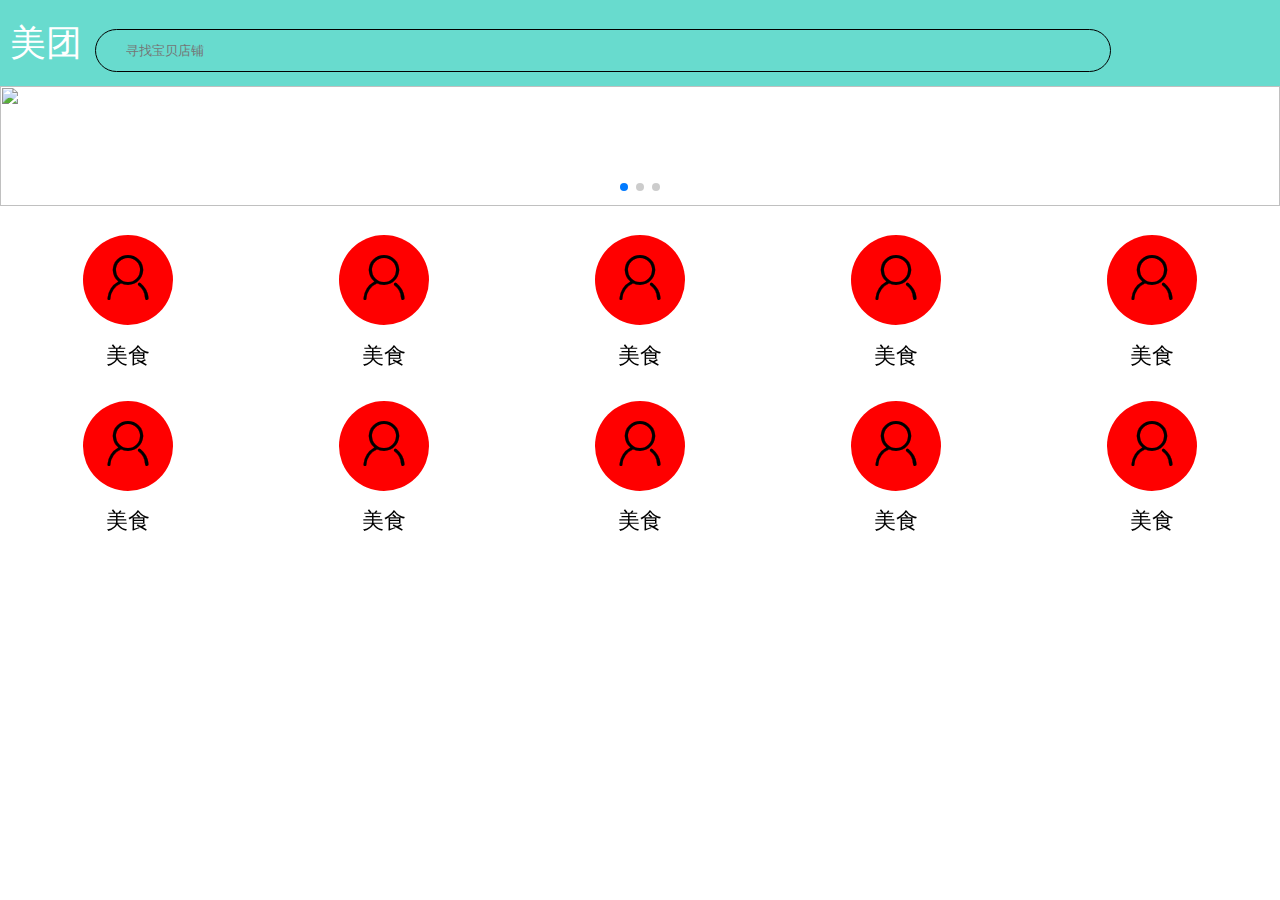
==== commit ccab2ca6: "第二次" ====
--- a/index.html
+++ b/index.html
@@ -9,6 +9,9 @@
     <link rel="stylesheet" href="css/style.css">
     <link rel="stylesheet" href="css/swiper-4.3.3.min.css">
     <script src='js/flexible.js'></script>
+    <link rel="stylesheet" href="fonts/iconfont.css">
+    <script src="js/swiper-4.3.3.min.js"></script>
+</head>
 </head>
 
 <body>
@@ -39,10 +42,96 @@
                 <div class="swiper-pagination"></div>
             </div>
         </section>
+        <div class="nav swiper-container">
+            <ul class="swiper-wrapper">
+                <li class="swiper-slide">
+                    <dl>
+                        <dt><i class="icon iconfont icon-wode"></i></dt>
+                        <dd>美食</dd>
+                    </dl>
+                    <dl>
+                        <dt><i class="icon iconfont icon-wode"></i></dt>
+                        <dd>美食</dd>
+                    </dl>
+                    <dl>
+                        <dt><i class="icon iconfont icon-wode"></i></dt>
+                        <dd>美食</dd>
+                    </dl>
+                    <dl>
+                        <dt><i class="icon iconfont icon-wode"></i></dt>
+                        <dd>美食</dd>
+                    </dl>
+                    <dl>
+                        <dt><i class="icon iconfont icon-wode"></i></dt>
+                        <dd>美食</dd>
+                    </dl>
+                    <dl>
+                        <dt><i class="icon iconfont icon-wode"></i></dt>
+                        <dd>美食</dd>
+                    </dl>
+                    <dl>
+                        <dt><i class="icon iconfont icon-wode"></i></dt>
+                        <dd>美食</dd>
+                    </dl>
+                    <dl>
+                        <dt><i class="icon iconfont icon-wode"></i></dt>
+                        <dd>美食</dd>
+                    </dl>
+                    <dl>
+                        <dt><i class="icon iconfont icon-wode"></i></dt>
+                        <dd>美食</dd>
+                    </dl>
+                    <dl>
+                        <dt><i class="icon iconfont icon-wode"></i></dt>
+                        <dd>美食</dd>
+                    </dl>
+                </li>
+                <li class="swiper-slide">
+                    <dl>
+                        <dt><i class="icon iconfont icon-wode"></i></dt>
+                        <dd>美食</dd>
+                    </dl>
+                    <dl>
+                        <dt><i class="icon iconfont icon-wode"></i></dt>
+                        <dd>美食</dd>
+                    </dl>
+                    <dl>
+                        <dt><i class="icon iconfont icon-wode"></i></dt>
+                        <dd>美食</dd>
+                    </dl>
+                    <dl>
+                        <dt><i class="icon iconfont icon-wode"></i></dt>
+                        <dd>美食</dd>
+                    </dl>
+                    <dl>
+                        <dt><i class="icon iconfont icon-wode"></i></dt>
+                        <dd>美食</dd>
+                    </dl>
+                    <dl>
+                        <dt><i class="icon iconfont icon-wode"></i></dt>
+                        <dd>美食</dd>
+                    </dl>
+                    <dl>
+                        <dt><i class="icon iconfont icon-wode"></i></dt>
+                        <dd>美食</dd>
+                    </dl>
+                    <dl>
+                        <dt><i class="icon iconfont icon-wode"></i></dt>
+                        <dd>美食</dd>
+                    </dl>
+                    <dl>
+                        <dt><i class="icon iconfont icon-wode"></i></dt>
+                        <dd>美食</dd>
+                    </dl>
+                    <dl>
+                        <dt><i class="icon iconfont icon-wode"></i></dt>
+                        <dd>美食</dd>
+                    </dl>
+                </li>
+            </ul>
+        </div>
     </div>
 
-
-    <script src="js/swiper-4.3.3.min.js"></script>
     <script>
         new Swiper('.banner', {
             autoplay: true,
@@ -52,6 +141,11 @@
                 clickable: true
             }
         })
+
+
+
+
+        new Swiper('.nav')
     </script>
 </body>
 
--- a/css/style.css
+++ b/css/style.css
@@ -4,10 +4,15 @@
 a:visited {
     text-decoration: none;
     -webkit-tap-highlight-color: transparent;
+    text-decoration: none;
+    -webkit-tap-highlight-color: transparent;
 }
 
 html,
 body {
+    width: 100%;
+    height: 100%;
+    line-height: 1.5;
     width: 100%;
     height: 100%;
     line-height: 1.5;
@@ -56,6 +61,11 @@
     -webkit-text-size-adjust: 100%;
     -webkit-tap-highlight-color: transparent;
     box-sizing: border-box;
+    margin: 0;
+    padding: 0;
+    -webkit-text-size-adjust: 100%;
+    -webkit-tap-highlight-color: transparent;
+    box-sizing: border-box;
 }
 
 article,
@@ -70,6 +80,7 @@
 nav,
 section {
     display: block;
+    display: block;
 }
 
 audio,
@@ -87,6 +98,18 @@
 
 th {
     text-align: inherit;
+    display: inline-block;
+    *display: inline;
+    *zoom: 1;
+}
+
+table {
+    border-collapse: collapse;
+    border-spacing: 0;
+}
+
+th {
+    text-align: inherit;
 }
 
 fieldset,
@@ -96,10 +119,21 @@
 
 iframe {
     display: block;
+    border: 0;
+}
+
+iframe {
+    display: block;
 }
 
 abbr,
 acronym {
+    border: 0;
+    font-variant: normal;
+}
+
+del {
+    text-decoration: line-through;
     border: 0;
     font-variant: normal;
 }
@@ -118,15 +152,19 @@
 var {
     font-style: normal;
     font-weight: 500;
+    font-style: normal;
+    font-weight: 500;
 }
 
 ol,
 ul {
     list-style: none;
+    list-style: none;
 }
 
 caption,
 th {
+    text-align: left;
     text-align: left;
 }
 
@@ -136,6 +174,8 @@
 h4,
 h5,
 h6 {
+    font-size: 100%;
+    font-weight: 500;
     font-size: 100%;
     font-weight: 500;
 }
@@ -192,4 +232,55 @@
 img {
     width: 100%;
     height: 100%
+}
+
+
+/* font-weight: normal;
+  font-style: normal;
+} */
+
+code {
+    background: transparent;
+}
+
+.nav {
+    width: 100%;
+    text-align: center;
+}
+
+.nav ul {
+    width: 100%;
+}
+
+.nav ul li {
+    width: 100%;
+    display: flex;
+    flex-direction: row;
+    justify-content: flex-start;
+    align-items: center;
+    flex-wrap: wrap;
+}
+
+.nav ul li dl {
+    width: 20%;
+    flex-shrink: 0;
+    margin-top: 0.53333rem;
+}
+
+.nav ul li dl dt {
+    width: 1.66667rem;
+    height: 1.66667rem;
+    line-height: 1.66667rem;
+    background: red;
+    border-radius: 50%;
+    margin: 0 auto;
+}
+
+.nav ul li dl dt i {
+    font-size: 1rem;
+}
+
+.nav ul li dl dd {
+    margin-top: 0.26667rem;
+    font-size: 0.4rem;
 }--- a/fonts/iconfont.css
+++ b/fonts/iconfont.css
@@ -0,0 +1,646 @@
+
+@font-face {font-family: "iconfont";
+  src: url('iconfont.eot?t=1479642403788'); /* IE9*/
+  src: url('iconfont.eot?t=1479642403788#iefix') format('embedded-opentype'), /* IE6-IE8 */
+  url('iconfont.woff?t=1479642403788') format('woff'), /* chrome, firefox */
+  url('iconfont.ttf?t=1479642403788') format('truetype'), /* chrome, firefox, opera, Safari, Android, iOS 4.2+*/
+  url('iconfont.svg?t=1479642403788#iconfont') format('svg'); /* iOS 4.1- */
+}
+
+.iconfont {
+  font-family:"iconfont" !important;
+  font-size:16px;
+  font-style:normal;
+  -webkit-font-smoothing: antialiased;
+  -webkit-text-stroke-width: 0.2px;
+  -moz-osx-font-smoothing: grayscale;
+}
+
+.icon-zanting:before { content: "\f017e"; }
+
+.icon-zanting1:before { content: "\3442"; }
+
+.icon-zanting2:before { content: "\f0067"; }
+
+.icon-bofang:before { content: "\f004c"; }
+
+.icon-fenxiang:before { content: "\e62e"; } 
+
+.icon-fenxiang1:before { content: "\e628"; }
+
+.icon-play:before { content: "\e62f"; }
+
+.icon-share6:before { content: "\e602"; }
+
+.icon-bofang1:before { content: "\e6ac"; }
+
+.icon-ttpodicon:before { content: "\e639"; }
+
+.icon-ttpodicon1:before { content: "\e63a"; }
+
+.icon-ttpodicon2:before { content: "\e64d"; }
+
+.icon-ttpodicon3:before { content: "\e64e"; }
+
+.icon-fenxiang11:before { content: "\e654"; }
+
+.icon-fenxiang2:before { content: "\e60f"; }
+
+.icon-play1:before { content: "\e6bb"; }
+
+.icon-zanting3:before { content: "\e661"; }
+
+.icon-bofang2:before { content: "\f0088"; }
+
+.icon-fenxiang3:before { content: "\e600"; }
+
+.icon-infenicon18:before { content: "\e7b4"; }
+
+.icon-pause-outline:before { content: "\e691"; }
+
+.icon-fenxiang4:before { content: "\e631"; }
+
+.icon-shangyiqu:before { content: "\e665"; }
+
+.icon-xiayiqu:before { content: "\e67e"; }
+
+.icon-zanting4:before { content: "\e615"; }
+
+.icon-fenxiang5:before { content: "\e61c"; }
+
+.icon-bofang3:before { content: "\e61a"; }
+
+.icon-fenxiang6:before { content: "\e603"; }
+
+.icon-share:before { content: "\e604"; }
+
+.icon-iconfontcolor96:before { content: "\e6d2"; }
+
+.icon-bofangqixiayiqu:before { content: "\e63d"; }
+
+.icon-suopingxiayiqu:before { content: "\e68c"; }
+
+.icon-suopingshangyiqu:before { content: "\e68d"; }
+
+.icon-zhutixiayiqu:before { content: "\e708"; }
+
+.icon-tianbiao:before { content: "\e642"; }
+
+.icon-tian:before { content: "\e612"; }
+
+.icon-tianmao:before { content: "\e669"; }
+
+.icon-tianmao1:before { content: "\e68f"; }
+
+.icon-xiayiqu1:before { content: "\e6e7"; }
+
+.icon-suijibofang:before { content: "\e6f1"; }
+
+.icon-weibiaoti102:before { content: "\e608"; }
+
+.icon-icon1:before { content: "\e693"; }
+
+.icon-icon2:before { content: "\e694"; }
+
+.icon-tianmao2:before { content: "\e644"; }
+
+.icon-05:before { content: "\e62a"; }
+
+.icon-07:before { content: "\e62c"; }
+
+.icon-10:before { content: "\e630"; }
+
+.icon-24:before { content: "\e63e"; }
+
+.icon-25:before { content: "\e63f"; }
+
+.icon-26:before { content: "\e640"; }
+
+.icon-27:before { content: "\e641"; }
+
+.icon-28:before { content: "\e643"; }
+
+.icon-29:before { content: "\e645"; }
+
+.icon-31:before { content: "\e646"; }
+
+.icon-38:before { content: "\e651"; }
+
+.icon-crm17:before { content: "\e64f"; }
+
+.icon-39:before { content: "\e652"; }
+
+.icon-zanting5:before { content: "\e66a"; }
+
+.icon-zantinghuodong:before { content: "\e621"; }
+
+.icon-7tian:before { content: "\e60a"; }
+
+.icon-7tian1:before { content: "\e776"; }
+
+.icon-42:before { content: "\e65e"; }
+
+.icon-zanting6:before { content: "\e601"; }
+
+.icon-tianmao3:before { content: "\e775"; }
+
+.icon-50:before { content: "\e662"; }
+
+.icon-shangyiqu-copy:before { content: "\e609"; }
+
+.icon-user:before { content: "\e607"; }
+
+.icon-default-avatar:before { content: "\e627"; }
+
+.icon-zanting7:before { content: "\e605"; }
+
+.icon-shangyiqu-copy1:before { content: "\e606"; }
+
+.icon-suiji2:before { content: "\e60c"; }
+
+.icon-address:before { content: "\e675"; }
+
+.icon-eyeoclose:before { content: "\e678"; }
+
+.icon-eyeopen:before { content: "\e679"; }
+
+.icon-phonenum:before { content: "\e683"; }
+
+.icon-question:before { content: "\e685"; }
+
+.icon-set:before { content: "\e689"; }
+
+.icon-paynumber:before { content: "\e690"; }
+
+.icon-yinlezanting:before { content: "\e60b"; }
+
+.icon-tushujiemianxiayiqu40:before { content: "\e636"; }
+
+.icon-suijibofang1:before { content: "\e61d"; }
+
+.icon-suijibofang2:before { content: "\e61e"; }
+
+.icon-suijibofang3:before { content: "\e622"; }
+
+.icon-icon78:before { content: "\e663"; }
+
+.icon-icon129:before { content: "\e686"; }
+
+.icon-icon226:before { content: "\e69d"; }
+
+.icon-xiaoxi1:before { content: "\e60d"; }
+
+.icon-xiaoxi:before { content: "\e60e"; }
+
+.icon-tongjitu111:before { content: "\e610"; }
+
+.icon-yonghu:before { content: "\e611"; }
+
+.icon-gongzuo:before { content: "\e613"; }
+
+.icon-zixun:before { content: "\e614"; }
+
+.icon-zixuntianchong:before { content: "\e616"; }
+
+.icon-dingwei:before { content: "\e633"; }
+
+.icon-next:before { content: "\e64c"; }
+
+.icon-shangyiqu1:before { content: "\e634"; }
+
+.icon-xiayiqu2:before { content: "\e637"; }
+
+.icon-tianmao4:before { content: "\e617"; }
+
+.icon-gouwuche-xuanzhong:before { content: "\e638"; }
+
+.icon-wode-xuanzhong:before { content: "\e63b"; }
+
+.icon-gouwuche:before { content: "\e63c"; }
+
+.icon-wode:before { content: "\e647"; }
+
+.icon-shouye:before { content: "\e648"; }
+
+.icon-dazhongdianping:before { content: "\e692"; }
+
+.icon-douban:before { content: "\e695"; }
+
+.icon-taobao:before { content: "\e696"; }
+
+.icon-tengxunweibo:before { content: "\e697"; }
+
+.icon-renren:before { content: "\e698"; }
+
+.icon-youxiang:before { content: "\e699"; }
+
+.icon-weixin:before { content: "\e69a"; }
+
+.icon-zhifubao:before { content: "\e69b"; }
+
+.icon-yinxiangbiji:before { content: "\e69c"; }
+
+.icon-Facebook:before { content: "\e69e"; }
+
+.icon-dribbble:before { content: "\e69f"; }
+
+.icon-linkedin:before { content: "\e6a0"; }
+
+.icon-Instagram:before { content: "\e6a1"; }
+
+.icon-pinterest:before { content: "\e6a2"; }
+
+.icon-qqkongjian:before { content: "\e6a3"; }
+
+.icon-reddit:before { content: "\e6a4"; }
+
+.icon-tumblr:before { content: "\e6a5"; }
+
+.icon-zhihu:before { content: "\e6a6"; }
+
+.icon-youku:before { content: "\e6a7"; }
+
+.icon-twitter:before { content: "\e6a8"; }
+
+.icon-quora:before { content: "\e6a9"; }
+
+.icon-path:before { content: "\e6aa"; }
+
+.icon-youdaoyunbiji:before { content: "\e6ab"; }
+
+.icon-snapchat:before { content: "\e6ad"; }
+
+.icon-line:before { content: "\e6ae"; }
+
+.icon-xinlangweibo:before { content: "\e6af"; }
+
+.icon-qq:before { content: "\e6b0"; }
+
+.icon-whatsapp:before { content: "\e6b1"; }
+
+.icon-fenlei:before { content: "\e649"; }
+
+.icon-fenlei-xuanzhong:before { content: "\e64a"; }
+
+.icon-pengyouquan:before { content: "\e6b2"; }
+
+.icon-xiangshang:before { content: "\e64b"; }
+
+.icon-xiangxia:before { content: "\e650"; }
+
+.icon-shizhong1:before { content: "\e6b3"; }
+
+.icon-xiangzuo:before { content: "\e653"; }
+
+.icon-01:before { content: "\e618"; }
+
+.icon-02:before { content: "\e619"; }
+
+.icon-03:before { content: "\e61b"; }
+
+.icon-051:before { content: "\e61f"; }
+
+.icon-06:before { content: "\e620"; }
+
+.icon-071:before { content: "\e623"; }
+
+.icon-random:before { content: "\e504"; }
+
+.icon-08:before { content: "\e624"; }
+
+.icon-09:before { content: "\e625"; }
+
+.icon-101:before { content: "\e626"; }
+
+.icon-11:before { content: "\e629"; }
+
+.icon-12:before { content: "\e62b"; }
+
+.icon-14:before { content: "\e62d"; }
+
+.icon-17:before { content: "\e632"; }
+
+.icon-18:before { content: "\e635"; }
+
+.icon-20:before { content: "\e655"; }
+
+.icon-21:before { content: "\e656"; }
+
+.icon-twitter1:before { content: "\e659"; }
+
+.icon-facebook:before { content: "\e65a"; }
+
+.icon-weixin1:before { content: "\e657"; }
+
+.icon-Yahoo:before { content: "\e65b"; }
+
+.icon-Skye:before { content: "\e65c"; }
+
+.icon-Google:before { content: "\e65d"; }
+
+.icon-anzhuo:before { content: "\e65f"; }
+
+.icon-yamaxun:before { content: "\e660"; }
+
+.icon-linkedin1:before { content: "\e664"; }
+
+.icon-weixinpengyouquan:before { content: "\e658"; }
+
+.icon-YouTube:before { content: "\e666"; }
+
+.icon-qq1:before { content: "\e667"; }
+
+.icon-xinlang:before { content: "\e668"; }
+
+.icon-facebook1:before { content: "\e66b"; }
+
+.icon-Qzone:before { content: "\e66c"; }
+
+.icon-QQ:before { content: "\e66d"; }
+
+.icon-xinlang1:before { content: "\e66e"; }
+
+.icon-QQ_weibo:before { content: "\e66f"; }
+
+.icon-zhifubao1:before { content: "\e670"; }
+
+.icon-taobao1:before { content: "\e671"; }
+
+.icon-weichat:before { content: "\e672"; }
+
+.icon-douban1:before { content: "\e673"; }
+
+.icon-renren1:before { content: "\e674"; }
+
+.icon-email:before { content: "\e676"; }
+
+.icon-youku1:before { content: "\e677"; }
+
+.icon-twitter2:before { content: "\e67a"; }
+
+.icon-pingguo:before { content: "\e67b"; }
+
+.icon-shoucang:before { content: "\e67c"; }
+
+.icon-qiaquan:before { content: "\e67d"; }
+
+.icon-wenjian:before { content: "\e67f"; }
+
+.icon-bianji:before { content: "\e680"; }
+
+.icon-shezhi:before { content: "\e681"; }
+
+.icon-didian:before { content: "\e682"; }
+
+.icon-feiji:before { content: "\e684"; }
+
+.icon-dianhua:before { content: "\e687"; }
+
+.icon-lajitong:before { content: "\e688"; }
+
+.icon-shouji:before { content: "\e68a"; }
+
+.icon-qianbao:before { content: "\e68b"; }
+
+.icon-youxiang1:before { content: "\e68e"; }
+
+.icon-yuechi:before { content: "\e6b4"; }
+
+.icon-xuewei:before { content: "\e6b5"; }
+
+.icon-pingfen:before { content: "\e6b6"; }
+
+.icon-naozhong:before { content: "\e6b7"; }
+
+.icon-jianpan:before { content: "\e6b8"; }
+
+.icon-baidu:before { content: "\e6b9"; }
+
+.icon-baidu2:before { content: "\e6ba"; }
+
+.icon-QQ1:before { content: "\e6bc"; }
+
+.icon-baidu1:before { content: "\e6bd"; }
+
+.icon-QQ2:before { content: "\e6be"; }
+
+.icon-QQ11:before { content: "\e6bf"; }
+
+.icon-taobao2:before { content: "\e6c0"; }
+
+.icon-taobao11:before { content: "\e6c1"; }
+
+.icon-taobao21:before { content: "\e6c2"; }
+
+.icon-tengxunweibo1:before { content: "\e6c3"; }
+
+.icon-tengxunweibo2:before { content: "\e6c4"; }
+
+.icon-weixin2:before { content: "\e6c5"; }
+
+.icon-tengxunweibo21:before { content: "\e6c6"; }
+
+.icon-weixin11:before { content: "\e6c7"; }
+
+.icon-weixin21:before { content: "\e6c8"; }
+
+.icon-xinlangweibo1:before { content: "\e6c9"; }
+
+.icon-xinlangweibo11:before { content: "\e6ca"; }
+
+.icon-xinlangweibo2:before { content: "\e6cb"; }
+
+.icon-icongerenzhongxin-01:before { content: "\e6cc"; }
+
+.icon-iconhuidaoshouye:before { content: "\e6cd"; }
+
+.icon-angle-left:before { content: "\e6ce"; }
+
+.icon-angle-double-left:before { content: "\e6cf"; }
+
+.icon-angle-double-right:before { content: "\e6d0"; }
+
+.icon-angle-down:before { content: "\e6d1"; }
+
+.icon-angle-double-up:before { content: "\e6d3"; }
+
+.icon-angle-double-down:before { content: "\e6d4"; }
+
+.icon-angle-up:before { content: "\e6d5"; }
+
+.icon-angle-right:before { content: "\e6d6"; }
+
+.icon-arrow-small-down:before { content: "\e6d7"; }
+
+.icon-arrow-down:before { content: "\e6d8"; }
+
+.icon-arrow-left:before { content: "\e6d9"; }
+
+.icon-arrow-right:before { content: "\e6da"; }
+
+.icon-arrow-small-left:before { content: "\e6db"; }
+
+.icon-arrow-small-right:before { content: "\e6dc"; }
+
+.icon-arrow-up:before { content: "\e6dd"; }
+
+.icon-arrow-small-up:before { content: "\e6de"; }
+
+.icon-chevron-thin-left:before { content: "\e6df"; }
+
+.icon-chevron-thin-down:before { content: "\e6e0"; }
+
+.icon-chevron-thin-right:before { content: "\e6e1"; }
+
+.icon-chevron-thin-up:before { content: "\e6e2"; }
+
+.icon-triangle-down:before { content: "\e6e3"; }
+
+.icon-rewind:before { content: "\e6e4"; }
+
+.icon-triangle-left:before { content: "\e6e5"; }
+
+.icon-triangle-right:before { content: "\e6e6"; }
+
+.icon-triangle-up:before { content: "\e6e8"; }
+
+.icon-fast-forward:before { content: "\e6e9"; }
+
+.icon-kefu:before { content: "\e6ea"; }
+
+.icon-shouqi-01:before { content: "\e6eb"; }
+
+.icon-bofang4:before { content: "\e6ec"; }
+
+.icon-biaoqian:before { content: "\e6ed"; }
+
+.icon-WIFI:before { content: "\e6ee"; }
+
+.icon-cuo:before { content: "\e6ef"; }
+
+.icon-dianzan:before { content: "\e6f0"; }
+
+.icon-dingwei1:before { content: "\e6f2"; }
+
+.icon-dui:before { content: "\e6f3"; }
+
+.icon-erji:before { content: "\e6f4"; }
+
+.icon-gengduo:before { content: "\e6f5"; }
+
+.icon-fengjing:before { content: "\e6f6"; }
+
+.icon-guangpan:before { content: "\e6f7"; }
+
+.icon-geren:before { content: "\e6f8"; }
+
+.icon-gengduo-2:before { content: "\e6f9"; }
+
+.icon-lingsheng:before { content: "\e6fa"; }
+
+.icon-jia:before { content: "\e6fb"; }
+
+.icon-lanya:before { content: "\e6fc"; }
+
+.icon-nv:before { content: "\e6fd"; }
+
+.icon-nan:before { content: "\e6fe"; }
+
+.icon-shezhi1:before { content: "\e6ff"; }
+
+.icon-shipin:before { content: "\e700"; }
+
+.icon-shoucang1:before { content: "\e701"; }
+
+.icon-sousuo:before { content: "\e702"; }
+
+.icon-suo:before { content: "\e703"; }
+
+.icon-xiala:before { content: "\e704"; }
+
+.icon-tongzhi:before { content: "\e705"; }
+
+.icon-xiayishou:before { content: "\e706"; }
+
+.icon-xiazai:before { content: "\e707"; }
+
+.icon-xinxi:before { content: "\e709"; }
+
+.icon-yuyin:before { content: "\e70a"; }
+
+.icon-zhuanhuan:before { content: "\e70b"; }
+
+.icon-zuobiao:before { content: "\e70c"; }
+
+.icon-shengyin:before { content: "\e70d"; }
+
+.icon-shoucang2:before { content: "\e70e"; }
+
+.icon-fuzhi:before { content: "\e70f"; }
+
+.icon-anquanshezhi:before { content: "\e710"; }
+
+.icon-shouji1:before { content: "\e711"; }
+
+.icon-tuichu:before { content: "\e712"; }
+
+.icon-xiaoxi2:before { content: "\e713"; }
+
+.icon-gongzuojilu:before { content: "\e714"; }
+
+.icon-faxiandingdan:before { content: "\e715"; }
+
+.icon-gerenxinxi:before { content: "\e716"; }
+
+.icon-wodedingdan:before { content: "\e717"; }
+
+.icon-tijiaodingdan:before { content: "\e718"; }
+
+.icon-querenwancheng:before { content: "\e719"; }
+
+.icon-yibangding:before { content: "\e71a"; }
+
+.icon-weibangding:before { content: "\e71b"; }
+
+.icon-baocun:before { content: "\e71c"; }
+
+.icon-quxiao:before { content: "\e71d"; }
+
+.icon-tianjia:before { content: "\e71e"; }
+
+.icon-bianji1:before { content: "\e71f"; }
+
+.icon-riqixuanze:before { content: "\e720"; }
+
+.icon-shanchu:before { content: "\e721"; }
+
+.icon-dizhi-01:before { content: "\e722"; }
+
+.icon-youjiantou-01:before { content: "\e723"; }
+
+.icon-youhuiquan-01:before { content: "\e724"; }
+
+.icon-daishouhuo-01:before { content: "\e725"; }
+
+.icon-quanbudingdan-01:before { content: "\e726"; }
+
+.icon-youhuiquan-geren-01:before { content: "\e727"; }
+
+.icon-shanchu-01:before { content: "\e728"; }
+
+.icon-fangdajing:before { content: "\e729"; }
+
+.icon-guanbi-01:before { content: "\e72a"; }
+
+.icon-meiyoudingdan-01:before { content: "\e72b"; }
+
+.icon-xuanzhong-01:before { content: "\e72c"; }
+
+.icon-weixuanzhong-01:before { content: "\e72d"; }
+
+.icon-zhifu-01:before { content: "\e72e"; }
+
+.icon-zuojiantou-01:before { content: "\e72f"; }
+
+.icon-gengduo-01:before { content: "\e730"; }
+
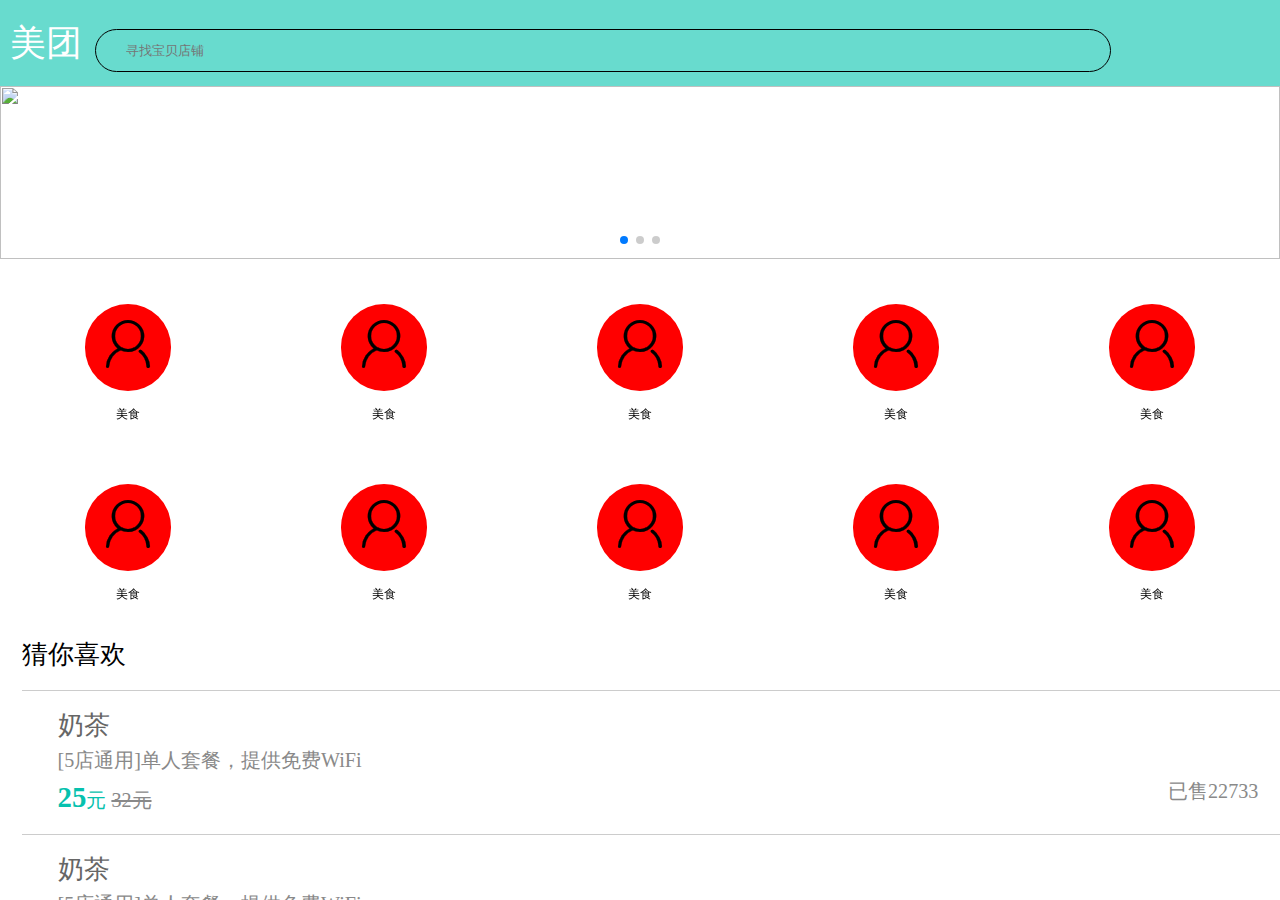
==== commit 69eeadf1: "第三次" ====
--- a/index.html
+++ b/index.html
@@ -41,95 +41,296 @@
                 </div>
                 <div class="swiper-pagination"></div>
             </div>
+            <div class="nav swiper-container">
+                <ul class="swiper-wrapper">
+                    <li class="swiper-slide">
+                        <dl>
+                            <dt><i class="icon iconfont icon-wode"></i></dt>
+                            <dd>美食</dd>
+                        </dl>
+                        <dl>
+                            <dt><i class="icon iconfont icon-wode"></i></dt>
+                            <dd>美食</dd>
+                        </dl>
+                        <dl>
+                            <dt><i class="icon iconfont icon-wode"></i></dt>
+                            <dd>美食</dd>
+                        </dl>
+                        <dl>
+                            <dt><i class="icon iconfont icon-wode"></i></dt>
+                            <dd>美食</dd>
+                        </dl>
+                        <dl>
+                            <dt><i class="icon iconfont icon-wode"></i></dt>
+                            <dd>美食</dd>
+                        </dl>
+                        <dl>
+                            <dt><i class="icon iconfont icon-wode"></i></dt>
+                            <dd>美食</dd>
+                        </dl>
+                        <dl>
+                            <dt><i class="icon iconfont icon-wode"></i></dt>
+                            <dd>美食</dd>
+                        </dl>
+                        <dl>
+                            <dt><i class="icon iconfont icon-wode"></i></dt>
+                            <dd>美食</dd>
+                        </dl>
+                        <dl>
+                            <dt><i class="icon iconfont icon-wode"></i></dt>
+                            <dd>美食</dd>
+                        </dl>
+                        <dl>
+                            <dt><i class="icon iconfont icon-wode"></i></dt>
+                            <dd>美食</dd>
+                        </dl>
+                    </li>
+                    <li class="swiper-slide">
+                        <dl>
+                            <dt><i class="icon iconfont icon-wode"></i></dt>
+                            <dd>美食</dd>
+                        </dl>
+                        <dl>
+                            <dt><i class="icon iconfont icon-wode"></i></dt>
+                            <dd>美食</dd>
+                        </dl>
+                        <dl>
+                            <dt><i class="icon iconfont icon-wode"></i></dt>
+                            <dd>美食</dd>
+                        </dl>
+                        <dl>
+                            <dt><i class="icon iconfont icon-wode"></i></dt>
+                            <dd>美食</dd>
+                        </dl>
+                        <dl>
+                            <dt><i class="icon iconfont icon-wode"></i></dt>
+                            <dd>美食</dd>
+                        </dl>
+                        <dl>
+                            <dt><i class="icon iconfont icon-wode"></i></dt>
+                            <dd>美食</dd>
+                        </dl>
+                        <dl>
+                            <dt><i class="icon iconfont icon-wode"></i></dt>
+                            <dd>美食</dd>
+                        </dl>
+                        <dl>
+                            <dt><i class="icon iconfont icon-wode"></i></dt>
+                            <dd>美食</dd>
+                        </dl>
+                        <dl>
+                            <dt><i class="icon iconfont icon-wode"></i></dt>
+                            <dd>美食</dd>
+                        </dl>
+                        <dl>
+                            <dt><i class="icon iconfont icon-wode"></i></dt>
+                            <dd>美食</dd>
+                        </dl>
+                    </li>
+                </ul>
+            </div>
+            <div class="cont">
+                <h3>猜你喜欢</h3>
+                <dl>
+                    <dt>
+                        <img src="https://p0.meituan.net/100.0/deal/d245d3a59e6c902f81d28c6874a3536167156.jpg@12_0_775_775a%7C267h_267w_2e_90Q" alt="">
+                    </dt>
+                    <dd>
+                        <h4>奶茶</h4>
+                        <h5>[5店通用]单人套餐，提供免费WiFi</h5>
+                        <h6>
+                            <div class="price">
+                                <span class="strong">25</span><span class="strong-color">元</span>
+                                <del>32元</del>
+                                <span class="line-right">
+                                    已售22733
+                                </span>
+                            </div>
+                        </h6>
+                    </dd>
+                </dl>
+                <dl>
+                    <dt>
+                        <img src="https://p0.meituan.net/100.0/deal/d245d3a59e6c902f81d28c6874a3536167156.jpg@12_0_775_775a%7C267h_267w_2e_90Q" alt="">
+                    </dt>
+                    <dd>
+                        <h4>奶茶</h4>
+                        <h5>[5店通用]单人套餐，提供免费WiFi</h5>
+                        <h6>
+                            <div class="price">
+                                <span class="strong">25</span><span class="strong-color">元</span>
+                                <del>32元</del>
+                                <span class="line-right">
+                                    已售22733
+                                </span>
+                            </div>
+                        </h6>
+                    </dd>
+                </dl>
+                <dl>
+                    <dt>
+                        <img src="https://p1.meituan.net/200.0/deal/932180e66d0e1281a1e294e4fa49412c116406.jpg@214_0_852_852a%7C267h_267w_2e_90Q" alt="">
+                    </dt>
+                    <dd>
+                        <h4>串串金</h4>
+                        <h5>[安定门]夜市串串不限量，建议单人使用</h5>
+                        <h6>
+                            <div class="price">
+                                <span class="strong">48</span><span class="strong-color">元</span>
+                                <del>234元</del>
+                                <span class="line-right">
+                                    已售655
+                                </span>
+                            </div>
+                        </h6>
+                    </dd>
+                </dl>
+                <dl>
+                    <dt>
+                        <img src="https://p1.meituan.net/200.0/deal/7fa4d4497aab7b81ced0d3081616e77262464.jpg@117_0_468_468a%7C267h_267w_2e_90Q" alt="">
+                    </dt>
+                    <dd>
+                        <h4>掉香缘掉渣饼</h4>
+                        <h5>[西单]掉渣饼1份，提供免费WiFi</h5>
+                        <h6>
+                            <div class="price">
+                                <span class="strong">10</span><span class="strong-color">元</span>
+                                <del>6.9元</del>
+                                <span class="line-right">
+                                    已售14718
+                                </span>
+                            </div>
+                        </h6>
+                    </dd>
+                </dl>
+                <dl>
+                    <dt>
+                        <img src="https://p1.meituan.net/200.0/deal/8e637b56e05c599727e75b2859fbf41134617.jpg@126_0_388_388a%7C267h_267w_2e_100Q" alt="">
+                    </dt>
+                    <dd>
+                        <h4>吉野家</h4>
+                        <h5>[140店通用]卤肉饭+中杯汽水/紫菜蛋花汤1份</h5>
+                        <h6>
+                            <div class="price">
+                                <span class="strong">14</span><span class="strong-color">元</span>
+                                <del>22元</del>
+                                <span class="line-right">
+                                    已售45880
+                                </span>
+                            </div>
+                        </h6>
+                    </dd>
+                </dl>
+                <dl>
+                    <dt>
+                        <img src="https://p1.meituan.net/200.0/deal/6c6b26cb5943a61677a5c1cd891d8d6297996.jpg@249_0_786_786a%7C267h_267w_2e_90Q" alt="">
+                    </dt>
+                    <dd>
+                        <h4>比格比萨</h4>
+                        <h5>[北京等]周一至周五自助餐</h5>
+                        <h6>
+                            <div class="price">
+                                <span class="strong">66</span><span class="strong-color">元</span>
+                                <del>69元</del>
+                                <span class="line-right">
+                                    已售452131
+                                </span>
+                            </div>
+                        </h6>
+                    </dd>
+                </dl>
+                <dl>
+                    <dt>
+                        <img src="https://p0.meituan.net/100.0/deal/d245d3a59e6c902f81d28c6874a3536167156.jpg@12_0_775_775a%7C267h_267w_2e_90Q" alt="">
+                    </dt>
+                    <dd>
+                        <h4>奶茶</h4>
+                        <h5>[5店通用]单人套餐，提供免费WiFi</h5>
+                        <h6>
+                            <div class="price">
+                                <span class="strong">25</span><span class="strong-color">元</span>
+                                <del>32元</del>
+                                <span class="line-right">
+                                    已售22733
+                                </span>
+                            </div>
+                        </h6>
+                    </dd>
+                </dl>
+                <dl>
+                    <dt>
+                        <img src="https://p1.meituan.net/200.0/deal/932180e66d0e1281a1e294e4fa49412c116406.jpg@214_0_852_852a%7C267h_267w_2e_90Q" alt="">
+                    </dt>
+                    <dd>
+                        <h4>串串金</h4>
+                        <h5>[安定门]夜市串串不限量，建议单人使用</h5>
+                        <h6>
+                            <div class="price">
+                                <span class="strong">48</span><span class="strong-color">元</span>
+                                <del>234元</del>
+                                <span class="line-right">
+                                    已售655
+                                </span>
+                            </div>
+                        </h6>
+                    </dd>
+                </dl>
+                <dl>
+                    <dt>
+                        <img src="https://p1.meituan.net/200.0/deal/7fa4d4497aab7b81ced0d3081616e77262464.jpg@117_0_468_468a%7C267h_267w_2e_90Q" alt="">
+                    </dt>
+                    <dd>
+                        <h4>掉香缘掉渣饼</h4>
+                        <h5>[西单]掉渣饼1份，提供免费WiFi</h5>
+                        <h6>
+                            <div class="price">
+                                <span class="strong">10</span><span class="strong-color">元</span>
+                                <del>6.9元</del>
+                                <span class="line-right">
+                                    已售14718
+                                </span>
+                            </div>
+                        </h6>
+                    </dd>
+                </dl>
+                <dl>
+                    <dt>
+                        <img src="https://p1.meituan.net/200.0/deal/8e637b56e05c599727e75b2859fbf41134617.jpg@126_0_388_388a%7C267h_267w_2e_100Q" alt="">
+                    </dt>
+                    <dd>
+                        <h4>吉野家</h4>
+                        <h5>[140店通用]卤肉饭+中杯汽水/紫菜蛋花汤1份</h5>
+                        <h6>
+                            <div class="price">
+                                <span class="strong">14</span><span class="strong-color">元</span>
+                                <del>22元</del>
+                                <span class="line-right">
+                                    已售45880
+                                </span>
+                            </div>
+                        </h6>
+                    </dd>
+                </dl>
+                <dl>
+                    <dt>
+                        <img src="https://p1.meituan.net/200.0/deal/6c6b26cb5943a61677a5c1cd891d8d6297996.jpg@249_0_786_786a%7C267h_267w_2e_90Q" alt="">
+                    </dt>
+                    <dd>
+                        <h4>比格比萨</h4>
+                        <h5>[北京等]周一至周五自助餐</h5>
+                        <h6>
+                            <div class="price">
+                                <span class="strong">66</span><span class="strong-color">元</span>
+                                <del>69元</del>
+                                <span class="line-right">
+                                    已售452131
+                                </span>
+                            </div>
+                        </h6>
+                    </dd>
+                </dl>
+            </div>
         </section>
-        <div class="nav swiper-container">
-            <ul class="swiper-wrapper">
-                <li class="swiper-slide">
-                    <dl>
-                        <dt><i class="icon iconfont icon-wode"></i></dt>
-                        <dd>美食</dd>
-                    </dl>
-                    <dl>
-                        <dt><i class="icon iconfont icon-wode"></i></dt>
-                        <dd>美食</dd>
-                    </dl>
-                    <dl>
-                        <dt><i class="icon iconfont icon-wode"></i></dt>
-                        <dd>美食</dd>
-                    </dl>
-                    <dl>
-                        <dt><i class="icon iconfont icon-wode"></i></dt>
-                        <dd>美食</dd>
-                    </dl>
-                    <dl>
-                        <dt><i class="icon iconfont icon-wode"></i></dt>
-                        <dd>美食</dd>
-                    </dl>
-                    <dl>
-                        <dt><i class="icon iconfont icon-wode"></i></dt>
-                        <dd>美食</dd>
-                    </dl>
-                    <dl>
-                        <dt><i class="icon iconfont icon-wode"></i></dt>
-                        <dd>美食</dd>
-                    </dl>
-                    <dl>
-                        <dt><i class="icon iconfont icon-wode"></i></dt>
-                        <dd>美食</dd>
-                    </dl>
-                    <dl>
-                        <dt><i class="icon iconfont icon-wode"></i></dt>
-                        <dd>美食</dd>
-                    </dl>
-                    <dl>
-                        <dt><i class="icon iconfont icon-wode"></i></dt>
-                        <dd>美食</dd>
-                    </dl>
-                </li>
-                <li class="swiper-slide">
-                    <dl>
-                        <dt><i class="icon iconfont icon-wode"></i></dt>
-                        <dd>美食</dd>
-                    </dl>
-                    <dl>
-                        <dt><i class="icon iconfont icon-wode"></i></dt>
-                        <dd>美食</dd>
-                    </dl>
-                    <dl>
-                        <dt><i class="icon iconfont icon-wode"></i></dt>
-                        <dd>美食</dd>
-                    </dl>
-                    <dl>
-                        <dt><i class="icon iconfont icon-wode"></i></dt>
-                        <dd>美食</dd>
-                    </dl>
-                    <dl>
-                        <dt><i class="icon iconfont icon-wode"></i></dt>
-                        <dd>美食</dd>
-                    </dl>
-                    <dl>
-                        <dt><i class="icon iconfont icon-wode"></i></dt>
-                        <dd>美食</dd>
-                    </dl>
-                    <dl>
-                        <dt><i class="icon iconfont icon-wode"></i></dt>
-                        <dd>美食</dd>
-                    </dl>
-                    <dl>
-                        <dt><i class="icon iconfont icon-wode"></i></dt>
-                        <dd>美食</dd>
-                    </dl>
-                    <dl>
-                        <dt><i class="icon iconfont icon-wode"></i></dt>
-                        <dd>美食</dd>
-                    </dl>
-                    <dl>
-                        <dt><i class="icon iconfont icon-wode"></i></dt>
-                        <dd>美食</dd>
-                    </dl>
-                </li>
-            </ul>
-        </div>
     </div>
 
     <script>
@@ -149,4 +350,6 @@
     </script>
 </body>
 
+
+
 </html>--- a/css/style.css
+++ b/css/style.css
@@ -2,20 +2,15 @@
 a:active,
 a:link,
 a:visited {
-    text-decoration: none;
-    -webkit-tap-highlight-color: transparent;
-    text-decoration: none;
-    -webkit-tap-highlight-color: transparent;
+  text-decoration: none;
+  -webkit-tap-highlight-color: transparent;
 }
 
 html,
 body {
-    width: 100%;
-    height: 100%;
-    line-height: 1.5;
-    width: 100%;
-    height: 100%;
-    line-height: 1.5;
+  width: 100%;
+  height: 100%;
+  line-height: 1.5;
 }
 
 body,
@@ -56,16 +51,11 @@
 menu,
 nav,
 section {
-    margin: 0;
-    padding: 0;
-    -webkit-text-size-adjust: 100%;
-    -webkit-tap-highlight-color: transparent;
-    box-sizing: border-box;
-    margin: 0;
-    padding: 0;
-    -webkit-text-size-adjust: 100%;
-    -webkit-tap-highlight-color: transparent;
-    box-sizing: border-box;
+  margin: 0;
+  padding: 0;
+  -webkit-text-size-adjust: 100%;
+  -webkit-tap-highlight-color: transparent;
+  box-sizing: border-box;
 }
 
 article,
@@ -79,67 +69,43 @@
 menu,
 nav,
 section {
-    display: block;
-    display: block;
+  display: block;
 }
 
 audio,
 canvas,
 video {
-    display: inline-block;
-    *display: inline;
-    *zoom: 1;
+  display: inline-block;
+  *display: inline;
+  *zoom: 1;
 }
 
 table {
-    border-collapse: collapse;
-    border-spacing: 0;
+  border-collapse: collapse;
+  border-spacing: 0;
 }
 
 th {
-    text-align: inherit;
-    display: inline-block;
-    *display: inline;
-    *zoom: 1;
-}
-
-table {
-    border-collapse: collapse;
-    border-spacing: 0;
-}
-
-th {
-    text-align: inherit;
+  text-align: inherit;
 }
 
 fieldset,
 img {
-    border: 0;
+  border: 0;
 }
 
 iframe {
-    display: block;
-    border: 0;
-}
-
-iframe {
-    display: block;
+  display: block;
 }
 
 abbr,
 acronym {
-    border: 0;
-    font-variant: normal;
+  border: 0;
+  font-variant: normal;
 }
 
 del {
-    text-decoration: line-through;
-    border: 0;
-    font-variant: normal;
-}
-
-del {
-    text-decoration: line-through;
+  text-decoration: line-through;
 }
 
 address,
@@ -150,22 +116,18 @@
 em,
 th,
 var {
-    font-style: normal;
-    font-weight: 500;
-    font-style: normal;
-    font-weight: 500;
+  font-style: normal;
+  font-weight: 500;
 }
 
 ol,
 ul {
-    list-style: none;
-    list-style: none;
+  list-style: none;
 }
 
 caption,
 th {
-    text-align: left;
-    text-align: left;
+  text-align: left;
 }
 
 h1,
@@ -174,113 +136,176 @@
 h4,
 h5,
 h6 {
-    font-size: 100%;
-    font-weight: 500;
-    font-size: 100%;
-    font-weight: 500;
+  font-size: 100%;
+  font-weight: 500;
 }
 
 i,
 code,
 b {
-    font-weight: normal;
-    font-style: normal;
+  font-weight: normal;
+  font-style: normal;
 }
 
 code {
-    background: transparent;
+  background: transparent;
 }
 
 .wrap {
-    width: 100%;
-    height: 100%;
-    display: flex;
-    flex-direction: column;
-    overflow: hidden;
+  width: 100%;
+  height: 100%;
+  display: flex;
+  flex-direction: column;
+  overflow: hidden;
 }
 
 .header {
-    width: 100%;
-    height: 1.6rem;
-    line-height: 1.6rem;
-    background: #68dbce;
-    padding-left: 10px;
+  width: 100%;
+  height: 1.6rem;
+  line-height: 1.6rem;
+  background: #68dbce;
+  padding-left: 10px;
 }
 
 .header .search {
-    width: 80%;
-    color: #fff;
-    border-radius: 0.53333rem;
-    height: 0.8rem;
-    padding-left: 30px;
-    border: none;
-    border: 1px solid #000;
-    background: #68dbce;
+  width: 80%;
+  color: #fff;
+  border-radius: 0.53333rem;
+  height: 0.8rem;
+  padding-left: 30px;
+  border: none;
+  border: 1px solid #000;
+  background: #68dbce;
 }
 
 .header .word {
-    color: #fff;
-    font-size: 0.66667rem;
-    padding-right: 10px;
+  color: #fff;
+  font-size: 0.66667rem;
+  padding-right: 10px;
+}
+
+section {
+  width: 100%;
+  flex: 1;
+  overflow: auto;
 }
 
 .banner {
-    width: 100%;
-    height: 120px;
-}
-
-img {
-    width: 100%;
-    height: 100%
-}
-
-
-/* font-weight: normal;
-  font-style: normal;
-} */
-
-code {
-    background: transparent;
+  width: 100%;
+  height: 3.2rem;
+}
+
+.banner img {
+  width: 100%;
+  height: 100%;
 }
 
 .nav {
-    width: 100%;
-    text-align: center;
+  width: 100%;
+  height: 6.66667rem;
+  text-align: center;
 }
 
 .nav ul {
-    width: 100%;
+  width: 100%;
+  height: 100%;
 }
 
 .nav ul li {
-    width: 100%;
-    display: flex;
-    flex-direction: row;
-    justify-content: flex-start;
-    align-items: center;
-    flex-wrap: wrap;
+  width: 100%;
+  height: 100%;
+  display: flex;
+  flex-direction: row;
+  justify-content: flex-start;
+  align-items: center;
+  flex-wrap: wrap;
 }
 
 .nav ul li dl {
-    width: 20%;
-    flex-shrink: 0;
-    margin-top: 0.53333rem;
+  width: 20%;
+  flex-shrink: 0;
+  margin-top: 0.53333rem;
 }
 
 .nav ul li dl dt {
-    width: 1.66667rem;
-    height: 1.66667rem;
-    line-height: 1.66667rem;
-    background: red;
-    border-radius: 50%;
-    margin: 0 auto;
+  width: 1.6rem;
+  height: 1.6rem;
+  line-height: 1.6rem;
+  background: red;
+  border-radius: 50%;
+  margin: 0 auto;
 }
 
 .nav ul li dl dt i {
-    font-size: 1rem;
+  font-size: 1.06667rem;
 }
 
 .nav ul li dl dd {
-    margin-top: 0.26667rem;
-    font-size: 0.4rem;
-}+  margin-top: 0.26667rem;
+}
+
+.cont {
+  width: 100%;
+  padding-left: 0.4rem;
+}
+
+.cont h3 {
+  font-size: 0.48rem;
+  height: 1.33333rem;
+  line-height: 1.33333rem;
+  border-bottom: 0.02667rem solid #ccc;
+}
+
+.cont dl {
+  width: 100%;
+  height: 2.66667rem;
+  border-bottom: 0.02667rem solid #ccc;
+  display: flex;
+  flex-direction: row;
+  justify-content: flex-start;
+  align-items: center;
+}
+
+.cont dl dt {
+  padding: 0.13333rem;
+}
+
+.cont dl dt img {
+  max-width: 2.66667rem;
+  max-height: 2.13333rem;
+}
+
+.cont dl dd {
+  flex: 1;
+  padding: 0.4rem;
+}
+
+.cont dl dd h4 {
+  font-size: 0.48rem;
+  color: #666666;
+}
+
+.cont dl dd h5 {
+  font-size: 0.37333rem;
+  color: #898989;
+}
+
+.cont dl dd h6 {
+  font-size: 0.37333rem;
+  color: #898989;
+}
+
+.cont dl dd h6 .price .strong {
+  font-size: 0.53333rem;
+  font-weight: 800;
+  color: #06c1ae;
+}
+
+.cont dl dd h6 .price .strong-color {
+  font-size: 0.37333rem;
+  color: #06c1ae;
+}
+
+.cont dl dd h6 .price .line-right {
+  float: right;
+}
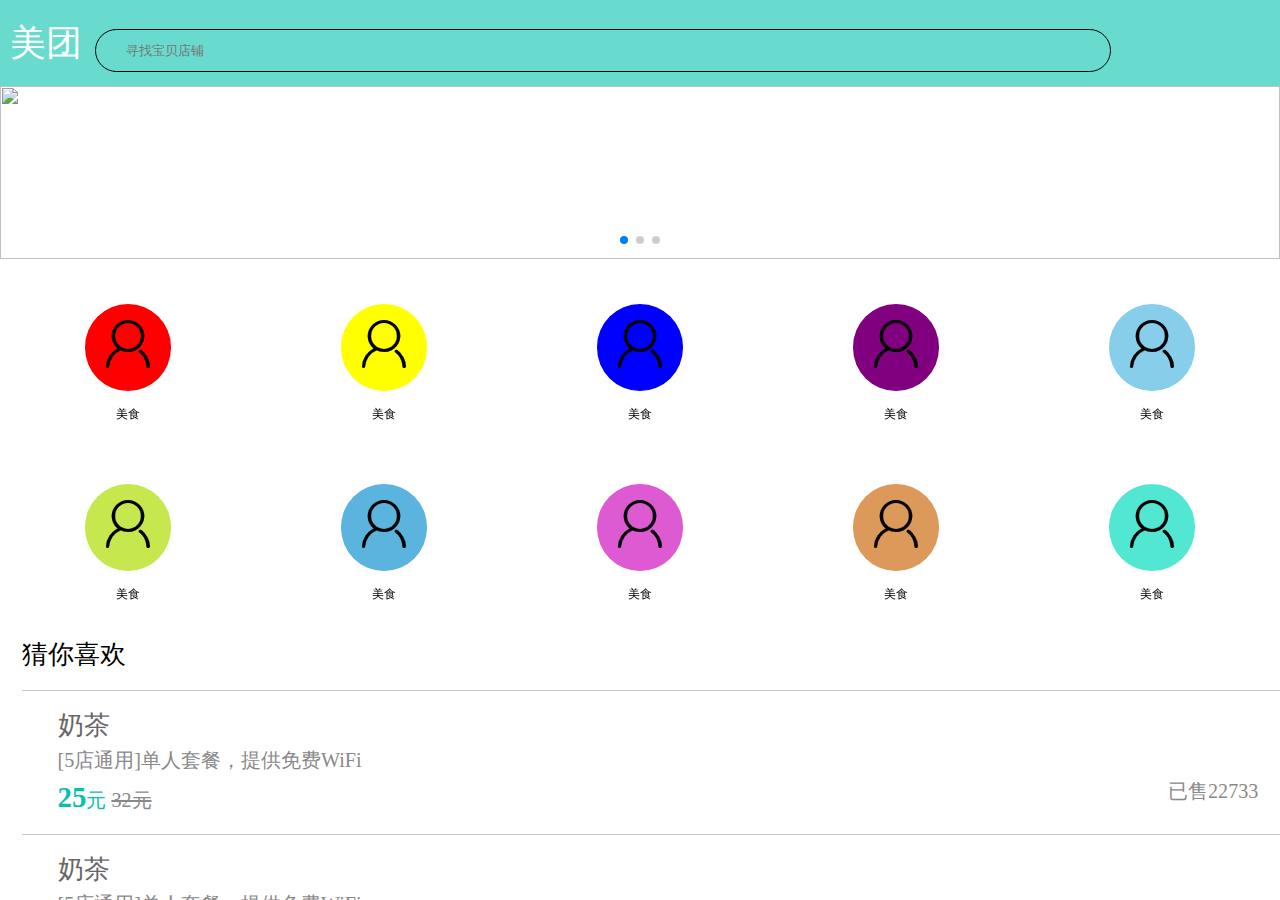
==== commit 192163b5: "master" ====
--- a/index.html
+++ b/index.html
@@ -45,85 +45,85 @@
                 <ul class="swiper-wrapper">
                     <li class="swiper-slide">
                         <dl>
-                            <dt><i class="icon iconfont icon-wode"></i></dt>
-                            <dd>美食</dd>
-                        </dl>
-                        <dl>
-                            <dt><i class="icon iconfont icon-wode"></i></dt>
-                            <dd>美食</dd>
-                        </dl>
-                        <dl>
-                            <dt><i class="icon iconfont icon-wode"></i></dt>
-                            <dd>美食</dd>
-                        </dl>
-                        <dl>
-                            <dt><i class="icon iconfont icon-wode"></i></dt>
-                            <dd>美食</dd>
-                        </dl>
-                        <dl>
-                            <dt><i class="icon iconfont icon-wode"></i></dt>
-                            <dd>美食</dd>
-                        </dl>
-                        <dl>
-                            <dt><i class="icon iconfont icon-wode"></i></dt>
-                            <dd>美食</dd>
-                        </dl>
-                        <dl>
-                            <dt><i class="icon iconfont icon-wode"></i></dt>
-                            <dd>美食</dd>
-                        </dl>
-                        <dl>
-                            <dt><i class="icon iconfont icon-wode"></i></dt>
-                            <dd>美食</dd>
-                        </dl>
-                        <dl>
-                            <dt><i class="icon iconfont icon-wode"></i></dt>
-                            <dd>美食</dd>
-                        </dl>
-                        <dl>
-                            <dt><i class="icon iconfont icon-wode"></i></dt>
+                            <dt style="background:red"><i class="icon iconfont icon-wode"></i></dt>
+                            <dd>美食</dd>
+                        </dl>
+                        <dl>
+                            <dt style="background:yellow"><i class="icon iconfont icon-wode"></i></dt>
+                            <dd>美食</dd>
+                        </dl>
+                        <dl>
+                            <dt style="background:blue"><i class="icon iconfont icon-wode"></i></dt>
+                            <dd>美食</dd>
+                        </dl>
+                        <dl>
+                            <dt style="background:purple"><i class="icon iconfont icon-wode"></i></dt>
+                            <dd>美食</dd>
+                        </dl>
+                        <dl>
+                            <dt style="background:skyblue"><i class="icon iconfont icon-wode"></i></dt>
+                            <dd>美食</dd>
+                        </dl>
+                        <dl>
+                            <dt style="background:rgb(198, 231, 77)"><i class="icon iconfont icon-wode"></i></dt>
+                            <dd>美食</dd>
+                        </dl>
+                        <dl>
+                            <dt style="background:rgb(90, 180, 221)"><i class="icon iconfont icon-wode"></i></dt>
+                            <dd>美食</dd>
+                        </dl>
+                        <dl>
+                            <dt style="background:rgb(221, 90, 210)"><i class="icon iconfont icon-wode"></i></dt>
+                            <dd>美食</dd>
+                        </dl>
+                        <dl>
+                            <dt style="background:rgb(221, 153, 90)"><i class="icon iconfont icon-wode"></i></dt>
+                            <dd>美食</dd>
+                        </dl>
+                        <dl>
+                            <dt style="background:rgb(82, 231, 211)"><i class="icon iconfont icon-wode"></i></dt>
                             <dd>美食</dd>
                         </dl>
                     </li>
                     <li class="swiper-slide">
                         <dl>
-                            <dt><i class="icon iconfont icon-wode"></i></dt>
-                            <dd>美食</dd>
-                        </dl>
-                        <dl>
-                            <dt><i class="icon iconfont icon-wode"></i></dt>
-                            <dd>美食</dd>
-                        </dl>
-                        <dl>
-                            <dt><i class="icon iconfont icon-wode"></i></dt>
-                            <dd>美食</dd>
-                        </dl>
-                        <dl>
-                            <dt><i class="icon iconfont icon-wode"></i></dt>
-                            <dd>美食</dd>
-                        </dl>
-                        <dl>
-                            <dt><i class="icon iconfont icon-wode"></i></dt>
-                            <dd>美食</dd>
-                        </dl>
-                        <dl>
-                            <dt><i class="icon iconfont icon-wode"></i></dt>
-                            <dd>美食</dd>
-                        </dl>
-                        <dl>
-                            <dt><i class="icon iconfont icon-wode"></i></dt>
-                            <dd>美食</dd>
-                        </dl>
-                        <dl>
-                            <dt><i class="icon iconfont icon-wode"></i></dt>
-                            <dd>美食</dd>
-                        </dl>
-                        <dl>
-                            <dt><i class="icon iconfont icon-wode"></i></dt>
-                            <dd>美食</dd>
-                        </dl>
-                        <dl>
-                            <dt><i class="icon iconfont icon-wode"></i></dt>
+                            <dt style="background:red"><i class="icon iconfont icon-wode"></i></dt>
+                            <dd>美食</dd>
+                        </dl>
+                        <dl>
+                            <dt style="background:yellow"><i class="icon iconfont icon-wode"></i></dt>
+                            <dd>美食</dd>
+                        </dl>
+                        <dl>
+                            <dt style="background:blue"><i class="icon iconfont icon-wode"></i></dt>
+                            <dd>美食</dd>
+                        </dl>
+                        <dl>
+                            <dt style="background:purple"><i class="icon iconfont icon-wode"></i></dt>
+                            <dd>美食</dd>
+                        </dl>
+                        <dl>
+                            <dt style="background:skyblue"><i class="icon iconfont icon-wode"></i></dt>
+                            <dd>美食</dd>
+                        </dl>
+                        <dl>
+                            <dt style="background:rgb(198, 231, 77)"><i class="icon iconfont icon-wode"></i></dt>
+                            <dd>美食</dd>
+                        </dl>
+                        <dl>
+                            <dt style="background:rgb(90, 180, 221)"><i class="icon iconfont icon-wode"></i></dt>
+                            <dd>美食</dd>
+                        </dl>
+                        <dl>
+                            <dt style="background:rgb(221, 90, 210)"><i class="icon iconfont icon-wode"></i></dt>
+                            <dd>美食</dd>
+                        </dl>
+                        <dl>
+                            <dt style="background:rgb(221, 153, 90)"><i class="icon iconfont icon-wode"></i></dt>
+                            <dd>美食</dd>
+                        </dl>
+                        <dl>
+                            <dt style="background:rgb(82, 231, 211)"><i class="icon iconfont icon-wode"></i></dt>
                             <dd>美食</dd>
                         </dl>
                     </li>
@@ -330,6 +330,36 @@
                     </dd>
                 </dl>
             </div>
+            <footer class="footer">
+                <div class="one">
+                    <button class="btn1">登录</button>
+                    <button class="btn2">注册</button>
+                    <span class="zi">城市：</span>
+                    <button class="btn3">北京</button>
+                </div>
+                <div class="two">
+                    <a href="javascript:;">首页</a>|
+                    <a href="javascript:;">我的</a>|
+                    <a href="javascript:;">美团下载</a>|
+                    <a href="javascript:;">电脑版</a>|
+                    <a href="javascript:;">帮助</a>
+                </div>
+                <div class="therr">
+                    <span class="sp1">友情链接：</span>
+                    <a href="javascript:;">猫眼电影</a>
+                    <a href="javascript:;" style="padding:0 0 10px 20px">大众点评</a>
+                    <a href="javascript:;" style="padding:0 0 10px 20px">美团旅行</a>
+                    <a href="javascript:;" style="padding:0 0 10px 20px">榛果名宿</a>
+                    <a href="javascript:;" style="padding:0 0 10px 20px">大众点评下载</a>
+                    <a href="javascript:;" style="padding:0 0 10px 15px">美团点评餐饮学院</a>
+                    <a href="javascript:;" style="padding:0 0 10px 20px">快驴进货商家合作</a>
+                </div>
+                <div class="dibu">
+                    <span class="span1"></span>
+                    <p>©2018 美团网 京ICP证070791号</p>
+                    <span class="span2"></span>
+                </div>
+            </footer>
         </section>
     </div>
 
--- a/css/style.css
+++ b/css/style.css
@@ -231,7 +231,6 @@
   width: 1.6rem;
   height: 1.6rem;
   line-height: 1.6rem;
-  background: red;
   border-radius: 50%;
   margin: 0 auto;
 }
@@ -309,3 +308,119 @@
 .cont dl dd h6 .price .line-right {
   float: right;
 }
+
+.footer {
+  width: 100%;
+  height: 6.66667rem;
+  background: #eee;
+}
+
+.footer .one {
+  width: 95%;
+  height: 1.73333rem;
+  margin: 0 auto;
+  padding: 0.26667rem 0;
+  position: relative;
+}
+
+.footer .one .btn1 {
+  border: none;
+  font-size: 14px;
+  background: #eee;
+  border: 1px solid #68d9ce;
+  color: #68d9ce;
+  margin-right: 0.26667rem;
+  padding: 0.13333rem 0.4rem;
+  border-radius: 5px;
+  outline: none;
+}
+
+.footer .one .btn2 {
+  border: none;
+  font-size: 14px;
+  background: #eee;
+  border: 1px solid #68d9ce;
+  color: #68d9ce;
+  padding: 0.13333rem 0.4rem;
+  border-radius: 5px;
+  outline: none;
+}
+
+.footer .one .zi {
+  font-size: 14px;
+  margin-left: 17%;
+}
+
+.footer .one .btn3 {
+  border: none;
+  font-size: 14px;
+  background: #eee;
+  border: 1px solid #68d9ce;
+  color: #68d9ce;
+  padding: 0.13333rem 0.66667rem;
+  border-radius: 5px;
+  position: absolute;
+  right: 10px;
+  outline: none;
+}
+
+.footer .two {
+  width: 90%;
+  height: 0.8rem;
+  display: flex;
+  justify-content: space-around;
+  align-items: center;
+  margin: 0 auto;
+}
+
+.footer .two a {
+  color: #68d9ce;
+  font-size: 12px;
+}
+
+.footer .therr {
+  width: 75%;
+  height: 2.4rem;
+  margin: 0 auto;
+  text-align: center;
+  padding: 0.4rem 0;
+}
+
+.footer .therr a {
+  color: #68d9ce;
+}
+
+.footer .dibu {
+  width: 95%;
+  height: 0.53333rem;
+  margin: 0 auto;
+  display: flex;
+  align-items: center;
+  position: relative;
+  margin-top: 0.26667rem;
+}
+
+.footer .dibu span {
+  width: 2.13333rem;
+  height: 1px;
+  background: #999;
+  display: inline-block;
+}
+
+.footer .dibu .span1 {
+  position: absolute;
+  left: 0;
+  top: 50%;
+}
+
+.footer .dibu .span2 {
+  position: absolute;
+  right: 0;
+  top: 50%;
+}
+
+.footer .dibu p {
+  font-size: 10px;
+  color: #999;
+  margin: 0 auto;
+}
